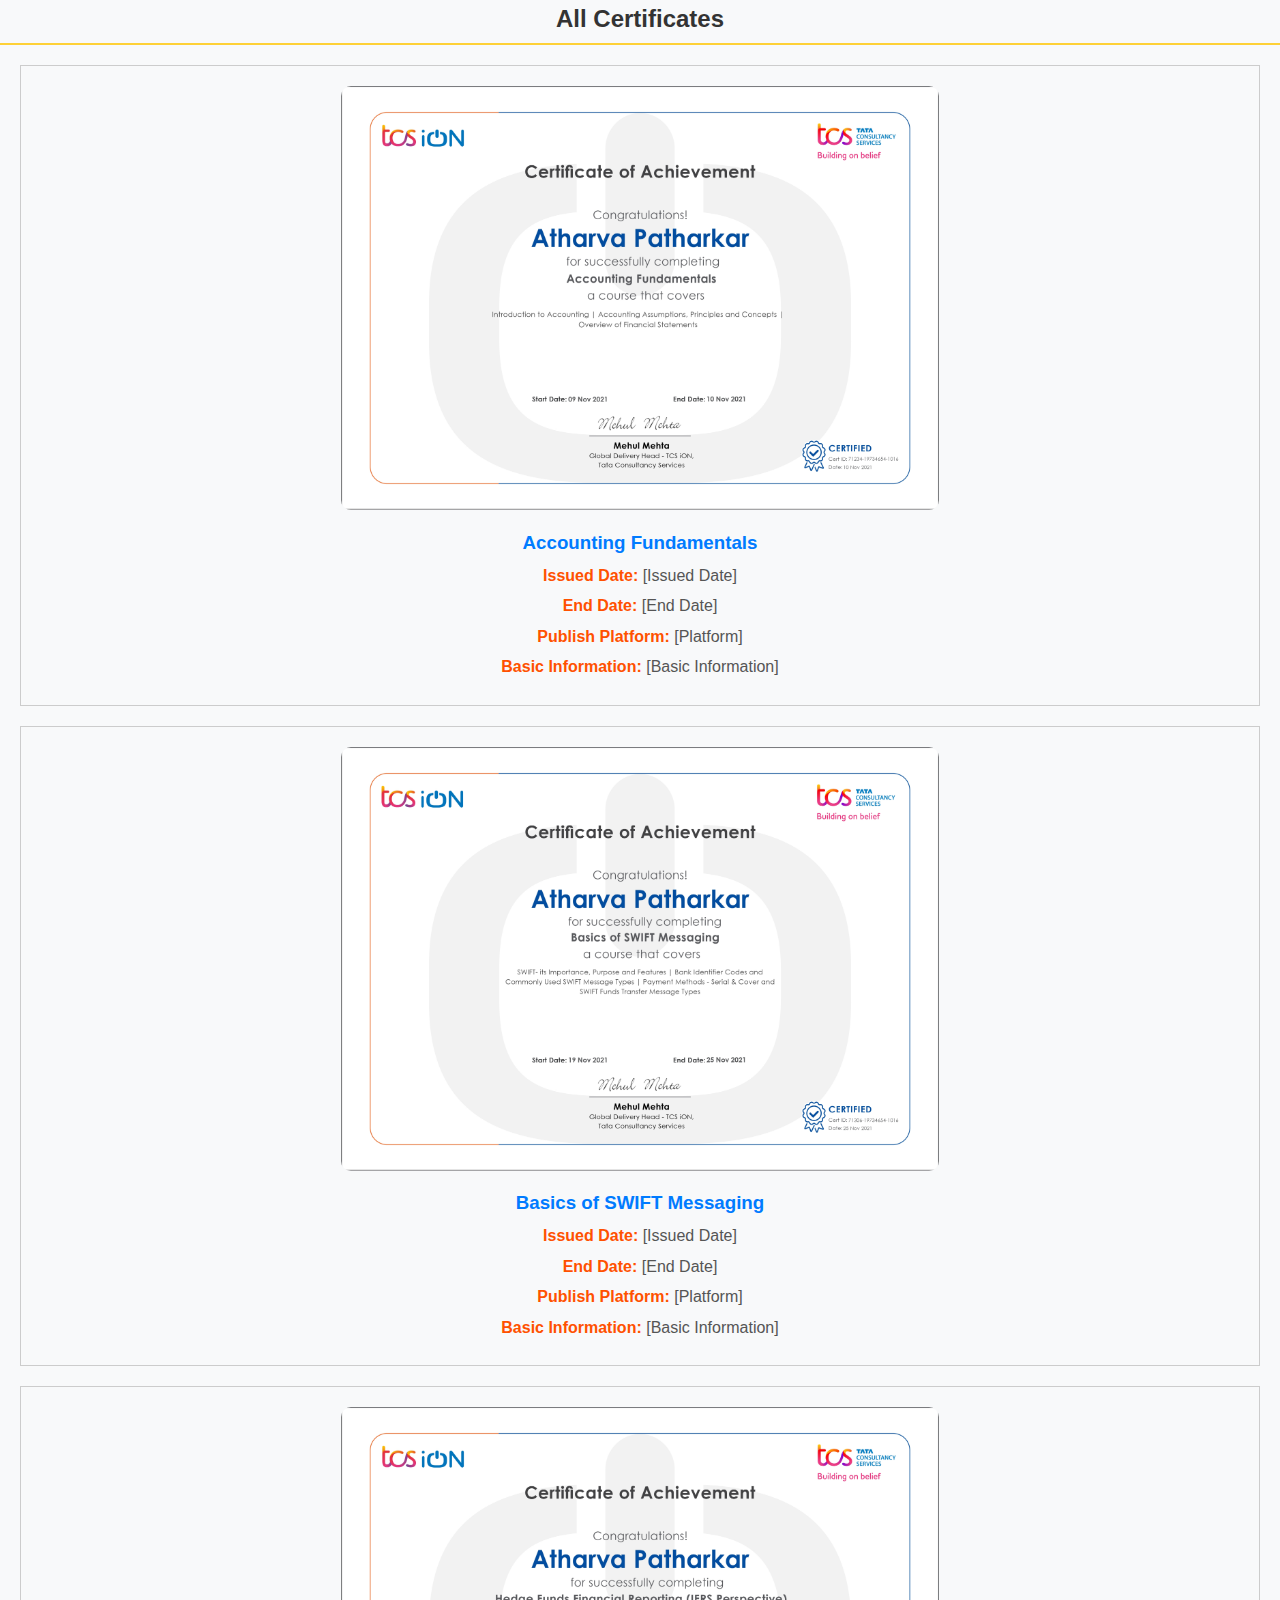
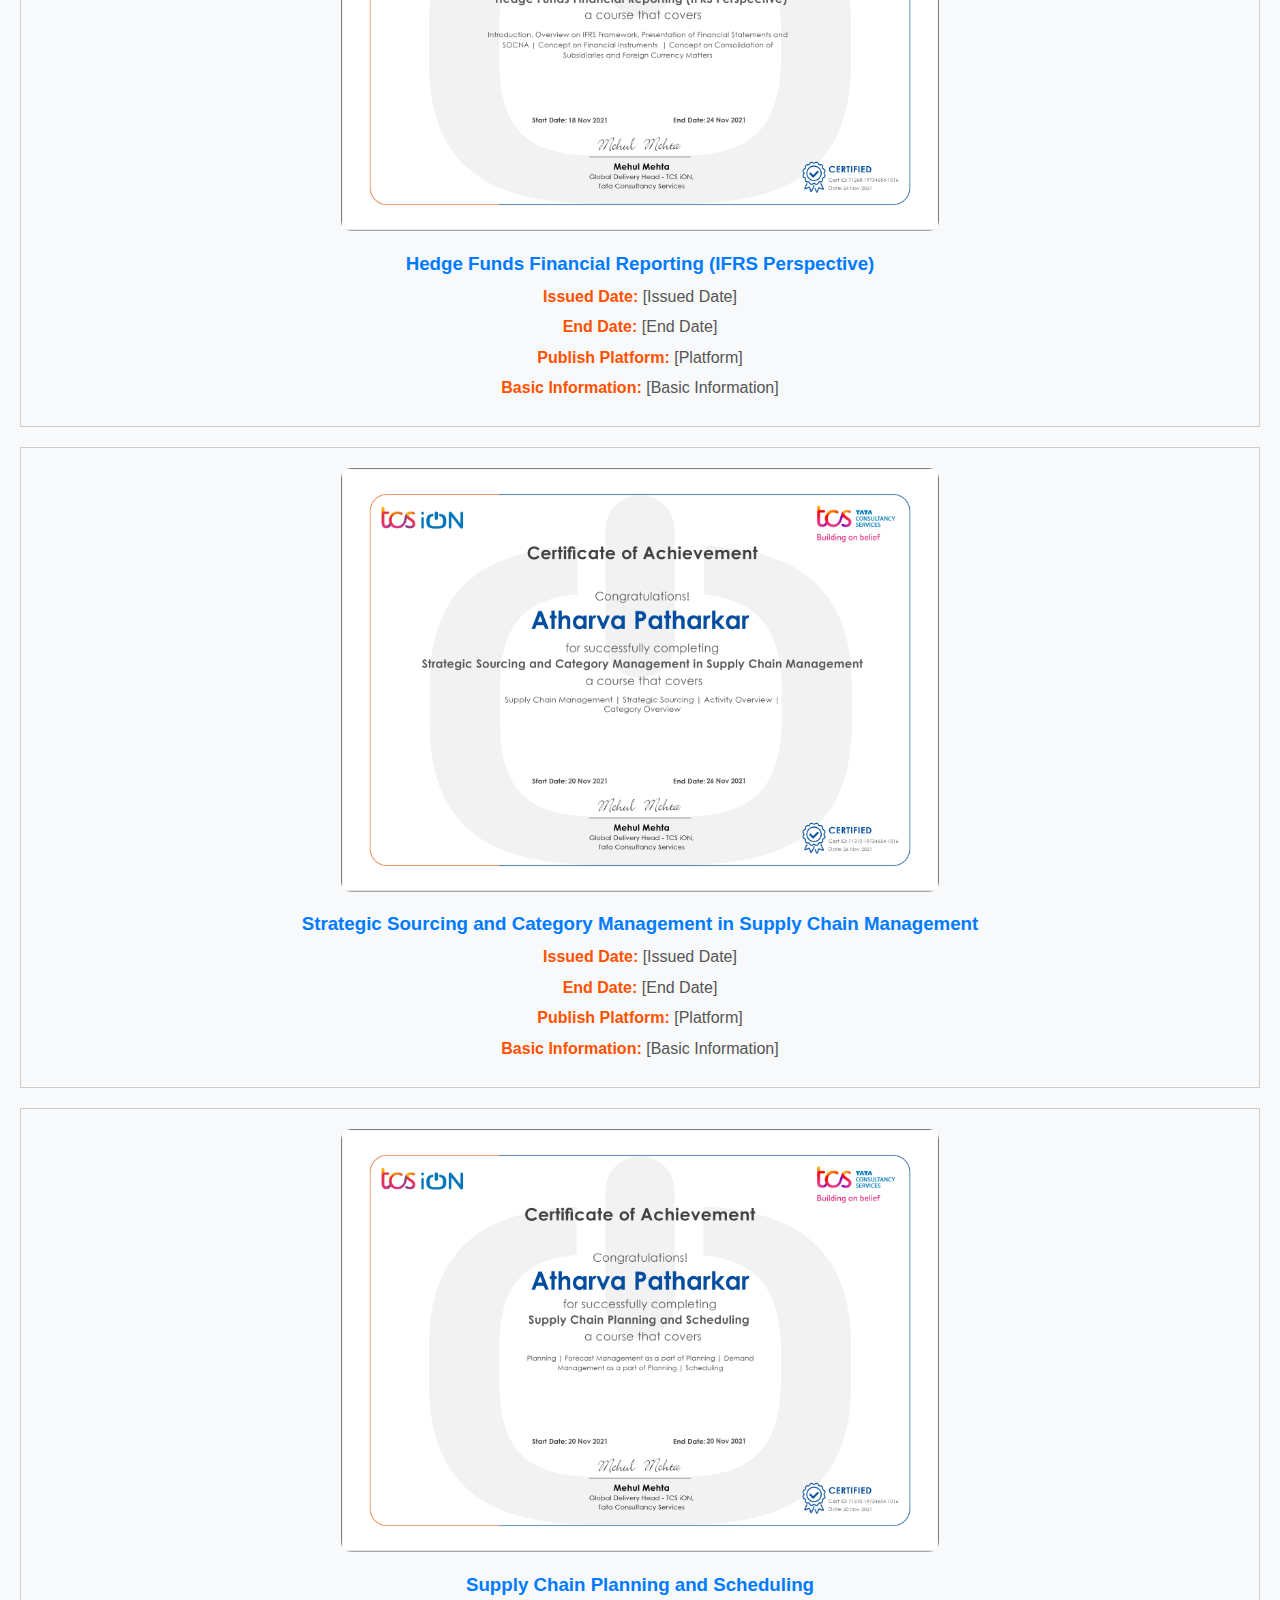
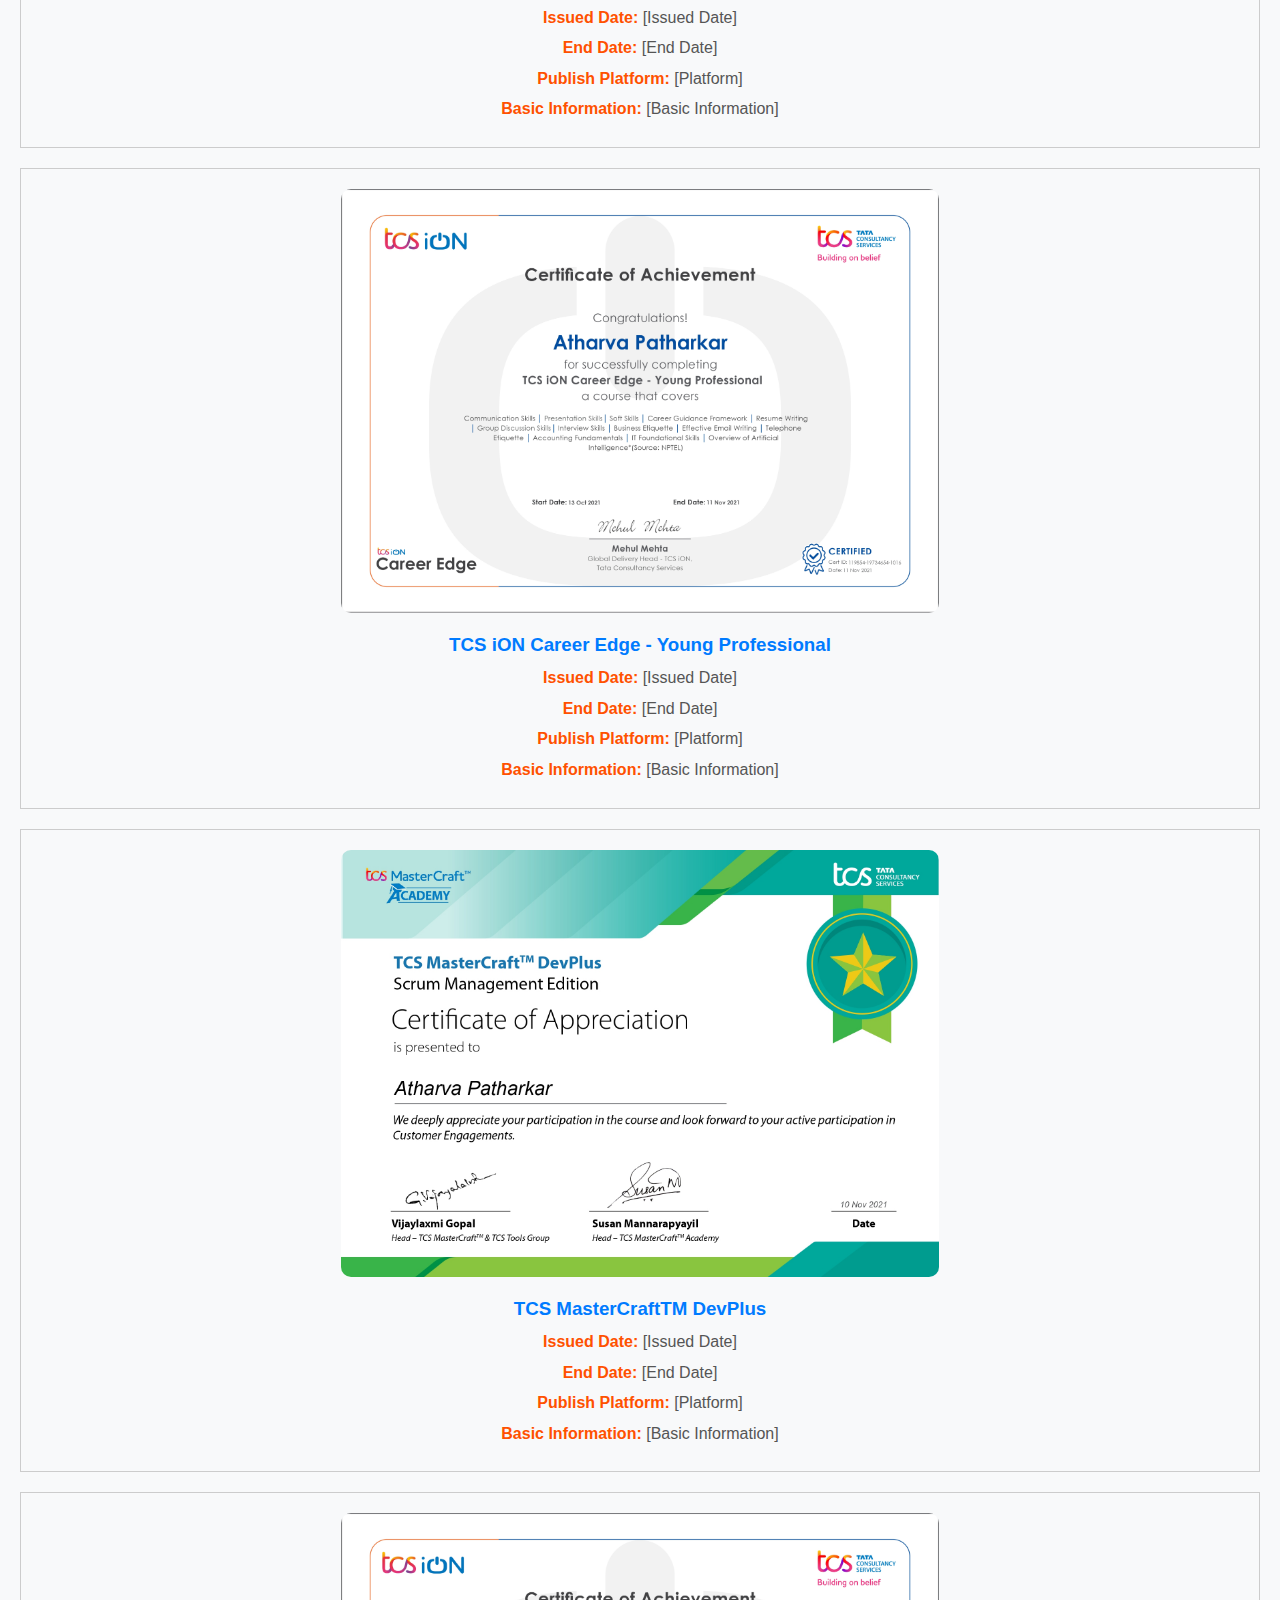
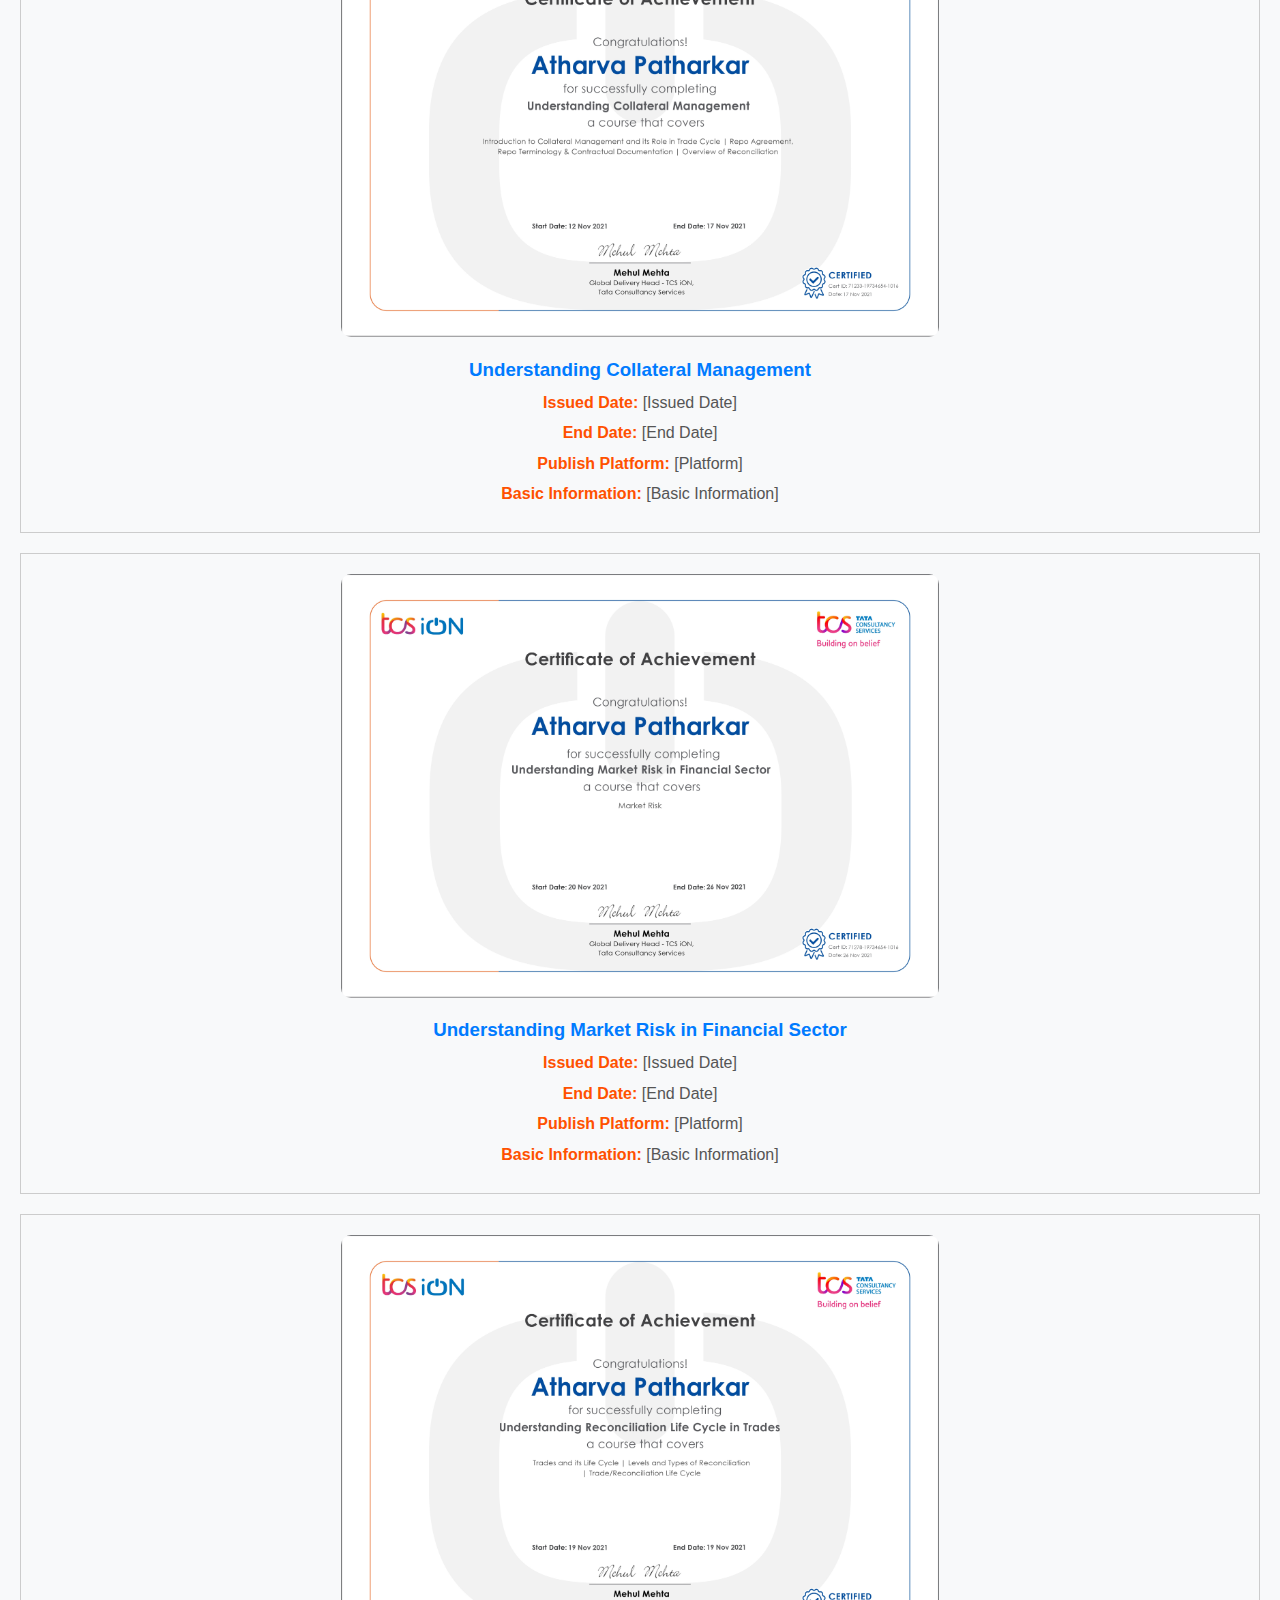
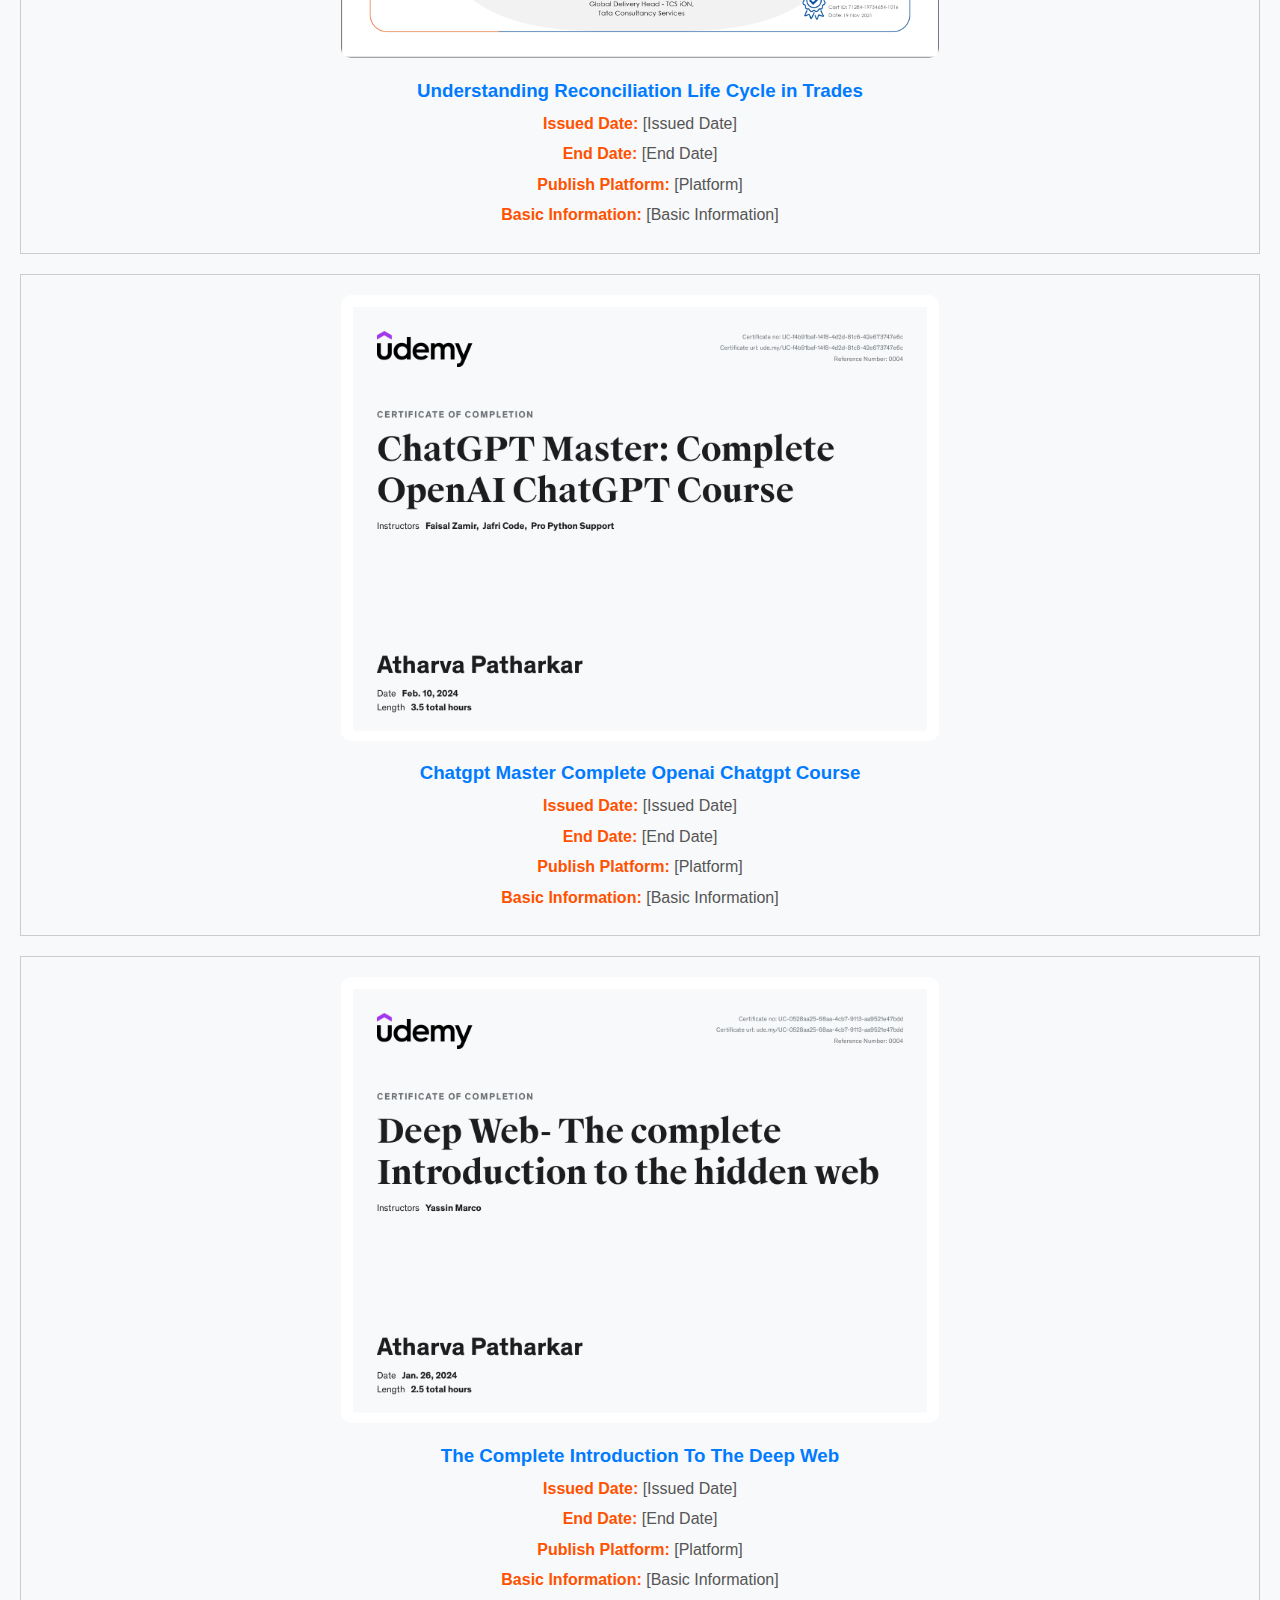
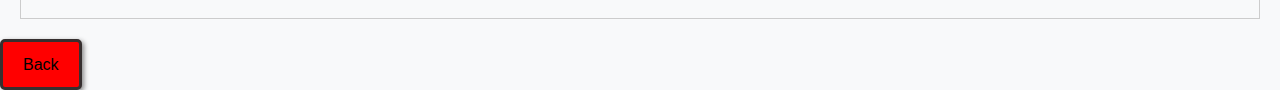
==== certificate.html @ 4950bb78 "Add files via upload" ====
<!-- certificate.html -->
<!DOCTYPE html>
<html lang="en">

<head>
    <meta charset="UTF-8">
    <meta name="viewport" content="width=device-width, initial-scale=1.0">
    <link rel="stylesheet" href="style.css">
    <title>All Certificates</title>

    <style>
        /* style.css */
        body {
            font-family: 'Arial', sans-serif;
            margin: 0;
            padding: 0;
        }

        h2 {
            text-align: center;
            color: #333;
        }

        /* Certificate Styles */
        .certificate {
            border: 1px solid #ccc;
            padding: 20px;
            margin: 20px;
            text-align: center;
            transition: transform 0.3s ease-in-out;
        }

        .certificate img {
            max-width: 50%;
            border-radius: 10px;
        }

        .certificate h3 {
            color: #007BFF;
            margin-top: 10px;
        }

        .certificate p {
            margin: 5px 0;
            color: #555;
        }

        /* Back Button Style */
        .back-button {
            background-color: red;
            color: rgb(0, 0, 0);
            border: 3px solid #362f2f;
            padding: 10px 20px;
            border-radius: 5px;
            text-decoration: none;
            display: inline-block;
            font-size: 16px;
            cursor: pointer;
            transition: background-color 0.3s ease-in-out;
            box-shadow: 2px 2px 5px #888888;
            align-items: center;
        }

        .back-button:hover {
            background-color: #900;
        }

        /* Additional Styles */
        hr {
            border: 1px solid #ccc;
            margin: 20px;
        }

        /* Responsive Styles */
        @media only screen and (max-width: 600px) {
            .certificate {
                width: 80%;
                margin: 20px auto;
            }
        }
    </style>
</head>

<body>
    <h2>All Certificates</h2>

    <!-- Certificate 1: Accounting Fundamentals -->
    <div class="certificate">
        <img src="certificates/Accounting_Fundamentals.jpg" alt="Accounting Fundamentals Certificate Image">
        <h3>Accounting Fundamentals</h3>
        <p><strong>Issued Date:</strong> [Issued Date]</p>
        <p><strong>End Date:</strong> [End Date]</p>
        <p><strong>Publish Platform:</strong> [Platform]</p>
        <p><strong>Basic Information:</strong> [Basic Information]</p>
    </div>

    <!-- Certificate 2: Basics of SWIFT Messaging -->
    <div class="certificate">
        <img src="certificates/Basics_of_SWIFT_Messaging.jpg" alt="Basics of SWIFT Messaging Certificate Image">
        <h3>Basics of SWIFT Messaging</h3>
        <p><strong>Issued Date:</strong> [Issued Date]</p>
        <p><strong>End Date:</strong> [End Date]</p>
        <p><strong>Publish Platform:</strong> [Platform]</p>
        <p><strong>Basic Information:</strong> [Basic Information]</p>
    </div>

    <!-- Certificate 3: Hedge Funds Financial Reporting (IFRS Perspective) -->
    <div class="certificate">
        <img src="certificates/Hedge_Funds_Financial_Reporting_IFRS_Perspective.jpg"
            alt="Hedge Funds Financial Reporting Certificate Image">
        <h3>Hedge Funds Financial Reporting (IFRS Perspective)</h3>
        <p><strong>Issued Date:</strong> [Issued Date]</p>
        <p><strong>End Date:</strong> [End Date]</p>
        <p><strong>Publish Platform:</strong> [Platform]</p>
        <p><strong>Basic Information:</strong> [Basic Information]</p>
    </div>

    <!-- Certificate 4: Strategic Sourcing and Category Management in Supply Chain Management -->
    <div class="certificate">
        <img src="certificates/Strategic_Sourcing_and_Category_Management_in_Supply_Chain_Management.jpg"
            alt="Strategic Sourcing Certificate Image">
        <h3>Strategic Sourcing and Category Management in Supply Chain Management</h3>
        <p><strong>Issued Date:</strong> [Issued Date]</p>
        <p><strong>End Date:</strong> [End Date]</p>
        <p><strong>Publish Platform:</strong> [Platform]</p>
        <p><strong>Basic Information:</strong> [Basic Information]</p>
    </div>

    <!-- Certificate 5: Supply Chain Planning and Scheduling -->
    <div class="certificate">
        <img src="certificates/Supply_Chain_Planning_and_Scheduling.jpg" alt="Supply Chain Planning Certificate Image">
        <h3>Supply Chain Planning and Scheduling</h3>
        <p><strong>Issued Date:</strong> [Issued Date]</p>
        <p><strong>End Date:</strong> [End Date]</p>
        <p><strong>Publish Platform:</strong> [Platform]</p>
        <p><strong>Basic Information:</strong> [Basic Information]</p>
    </div>

    <!-- Certificate 6: TCS iON Career Edge - Young Professional -->
    <div class="certificate">
        <img src="certificates/TCS_iON_Career_Edge_Young_Professional.jpg" alt="TCS iON Career Edge Certificate Image">
        <h3>TCS iON Career Edge - Young Professional</h3>
        <p><strong>Issued Date:</strong> [Issued Date]</p>
        <p><strong>End Date:</strong> [End Date]</p>
        <p><strong>Publish Platform:</strong> [Platform]</p>
        <p><strong>Basic Information:</strong> [Basic Information]</p>
    </div>

    <!-- Certificate 7: TCS MasterCraftTM DevPlus -->
    <div class="certificate">
        <img src="certificates/TCS_MasterCraft_DevPlus.jpg" alt="TCS MasterCraft Certificate Image">
        <h3>TCS MasterCraftTM DevPlus</h3>
        <p><strong>Issued Date:</strong> [Issued Date]</p>
        <p><strong>End Date:</strong> [End Date]</p>
        <p><strong>Publish Platform:</strong> [Platform]</p>
        <p><strong>Basic Information:</strong> [Basic Information]</p>
    </div>

    <!-- Certificate 8: Understanding Collateral Management -->
    <div class="certificate">
        <img src="certificates/Understanding_Collateral_Management.jpg"
            alt="Understanding Collateral Management Certificate Image">
        <h3>Understanding Collateral Management</h3>
        <p><strong>Issued Date:</strong> [Issued Date]</p>
        <p><strong>End Date:</strong> [End Date]</p>
        <p><strong>Publish Platform:</strong> [Platform]</p>
        <p><strong>Basic Information:</strong> [Basic Information]</p>
    </div>

    <!-- Certificate 9: Understanding Market Risk in Financial Sector -->
    <div class="certificate">
        <img src="certificates/Understanding_Market_Risk_in_Financial_Sector.jpg"
            alt="Understanding Market Risk Certificate Image">
        <h3>Understanding Market Risk in Financial Sector</h3>
        <p><strong>Issued Date:</strong> [Issued Date]</p>
        <p><strong>End Date:</strong> [End Date]</p>
        <p><strong>Publish Platform:</strong> [Platform]</p>
        <p><strong>Basic Information:</strong> [Basic Information]</p>
    </div>

    <!-- Certificate 10: Understanding Reconciliation Life Cycle in Trades -->
    <div class="certificate">
        <img src="certificates/Understanding_Reconciliation_Life_Cycle_in_Trades.jpg"
            alt="Understanding Reconciliation Life Cycle Certificate Image">
        <h3>Understanding Reconciliation Life Cycle in Trades</h3>
        <p><strong>Issued Date:</strong> [Issued Date]</p>
        <p><strong>End Date:</strong> [End Date]</p>
        <p><strong>Publish Platform:</strong> [Platform]</p>
        <p><strong>Basic Information:</strong> [Basic Information]</p>
    </div>

        <!-- Certificate 11: chatgpt-master-complete-openai-chatgpt-course -->
        <div class="certificate">
            <img src="certificates/chatgpt-master-complete-openai-chatgpt-course.jpg"
                alt="chatgpt master complete openai chatgpt course Certificate Image">
            <h3>Chatgpt Master Complete Openai Chatgpt Course</h3>
            <p><strong>Issued Date:</strong> [Issued Date]</p>
            <p><strong>End Date:</strong> [End Date]</p>
            <p><strong>Publish Platform:</strong> [Platform]</p>
            <p><strong>Basic Information:</strong> [Basic Information]</p>
        </div>

            <!-- Certificate 12: the-complete-introduction-to-the-deep-web -->
    <div class="certificate">
        <img src="certificates/the-complete-introduction-to-the-deep-web.jpg"
            alt="the complete introduction to the deep web Certificate Image">
        <h3>The Complete Introduction To The Deep Web</h3>
        <p><strong>Issued Date:</strong> [Issued Date]</p>
        <p><strong>End Date:</strong> [End Date]</p>
        <p><strong>Publish Platform:</strong> [Platform]</p>
        <p><strong>Basic Information:</strong> [Basic Information]</p>
    </div>

    <a href="index.html" class="back-button">Back</a>

</body>

</html>
---- style.css ----
/* style.css */

body, h1, h2, h3, p, ul, li {
    margin: 0;
    padding: 0;
} 

body {
    font-family: 'Arial', sans-serif;
    background-color: #f8f9fa;
    font-family: 'Arial', sans-serif;
    line-height: 1.6;
    color: #333;

}

header {
    background: linear-gradient(to right, #ce1a1a, #15021a);
    color: #b3c8b0;
    text-align: center;
    position: fixed;
    width: 100%;
    top: 0;
    z-index: 800;
    box-shadow: 0px 4px 10px rgba(0, 0, 0, 0.1);
}

nav {
    margin-top: 15px;
}

nav a {
    text-decoration: none;
    color: #defb05;
    margin: 0 15px;
    font-size: 16px;
    font-weight: bold;
    transition: color 0.3s ease;
}

nav a:hover {
    color: #f5c000; /* Yellow color on hover */
}


section {
    margin: 30px 0;
    padding: 20px;
    background-color: #fff;
    border: 1px solid #ddd;
    border-radius: 5px;
}

h2 {
    color: #2a5298;
    border-bottom: 2px solid #fed136;
    padding-bottom: 5px;
}

ul {
    list-style: none;
}

ul li {
    margin-bottom: 10px;
}

strong {
    color: #ff5100;
}


a {
    color: #007BFF;
    text-decoration: none;
    transition: color 0.3s ease;
}

a:hover {
    color: #fed136; /* Yellow color on hover */
}

footer {
    background: linear-gradient(to right, #1e3c72, #2a5298);
    color: #fff;
    text-align: center;
    padding: 1em 0;
    position: fixed;
    width: 100%;
    bottom: 0;
    box-shadow: 0px -4px 10px rgba(0, 0, 0, 0.1);


}

#about p {
    font-size: 18px;
    line-height: 1.6;
}

#projects div {
    background-color: #fff;
    border-radius: 8px;
    box-shadow: 0 4px 10px rgba(0, 0, 0, 0.1);
    padding: 20px;
    margin-bottom: 20px;
    transition: box-shadow 0.3s ease;
}

#projects div:hover {
    box-shadow: 0 8px 20px rgba(0, 0, 0, 0.2);
}

#contact ul {
    display: flex;
    flex-wrap: wrap;
}

#contact li {
    flex: 0 0 48%;
    margin-right: 2%;
}

/* Add your custom styles here */
#skills {
    margin-top: 20px;
}

.skills-list {
    list-style: none;
    padding-left: 20px;
    
}

.skill-line {
    margin-bottom: 10px;
    display: flex;
    align-items: center;
}

.skill-line img {
    margin-right: 5px;
    max-height: 20px; /* Set a suitable height for your logos */
}

#certificates img {
    max-width: 25%;
    border-radius: 10px;
}


.skill-line img {
    margin-right: 5px;
}

.certificates img {
    max-width: 100%;
    margin-bottom: 10px;
}

.project-link {
    color: #1e90ff;
    text-decoration: none;
    font-weight: bold;
}

.project-link:hover {
    text-decoration: underline;
}
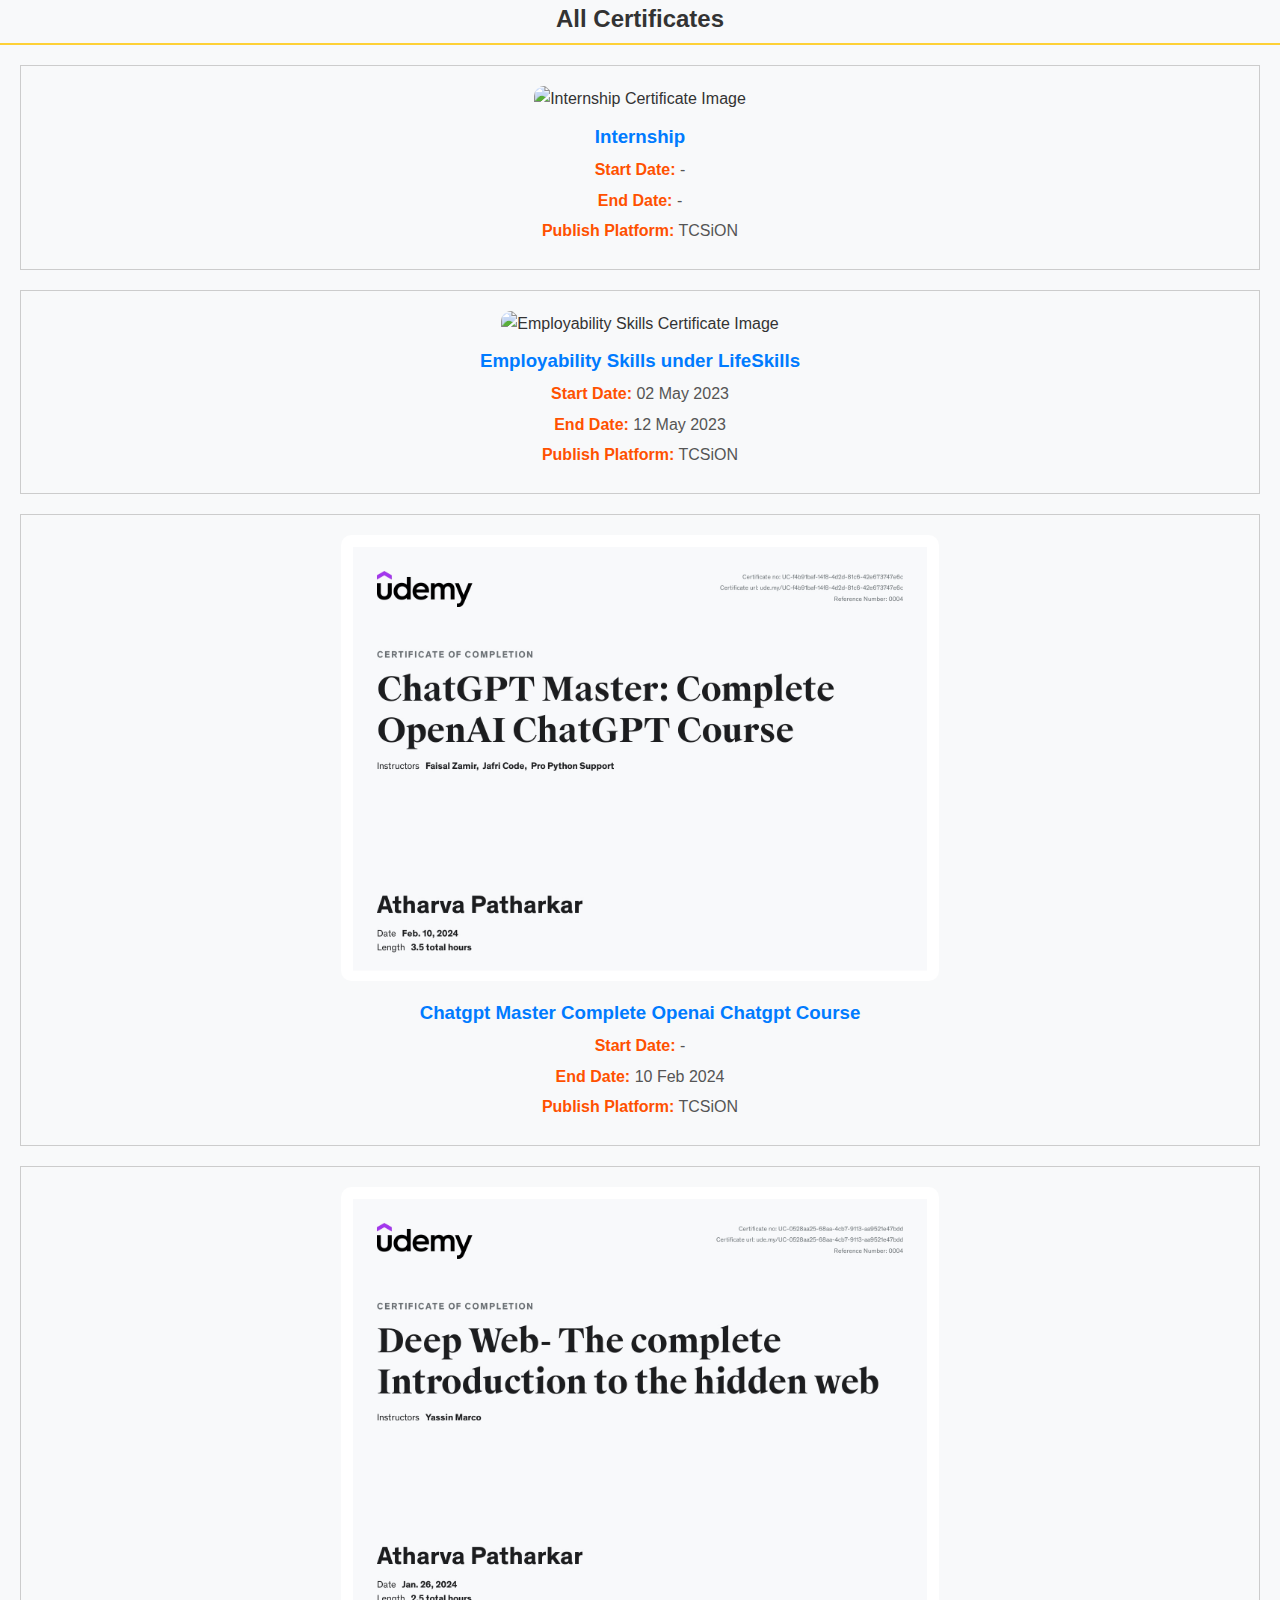
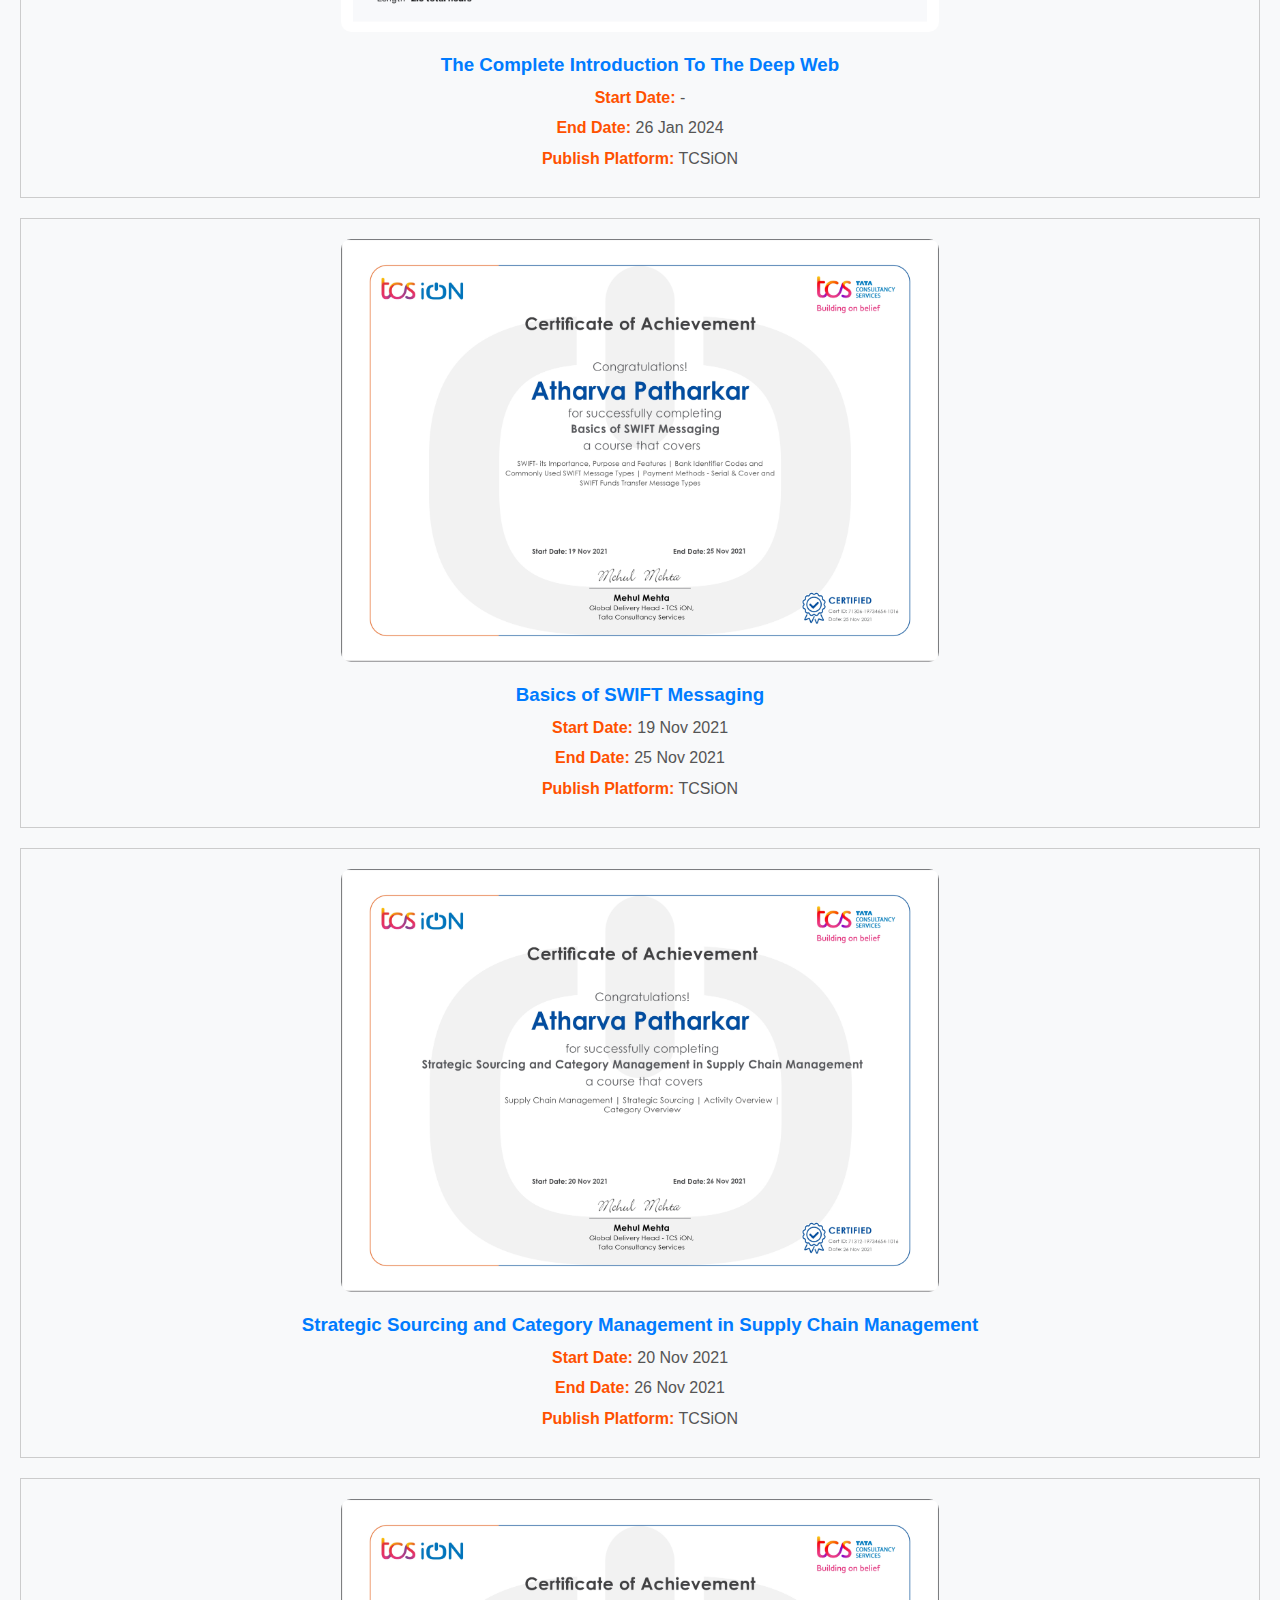
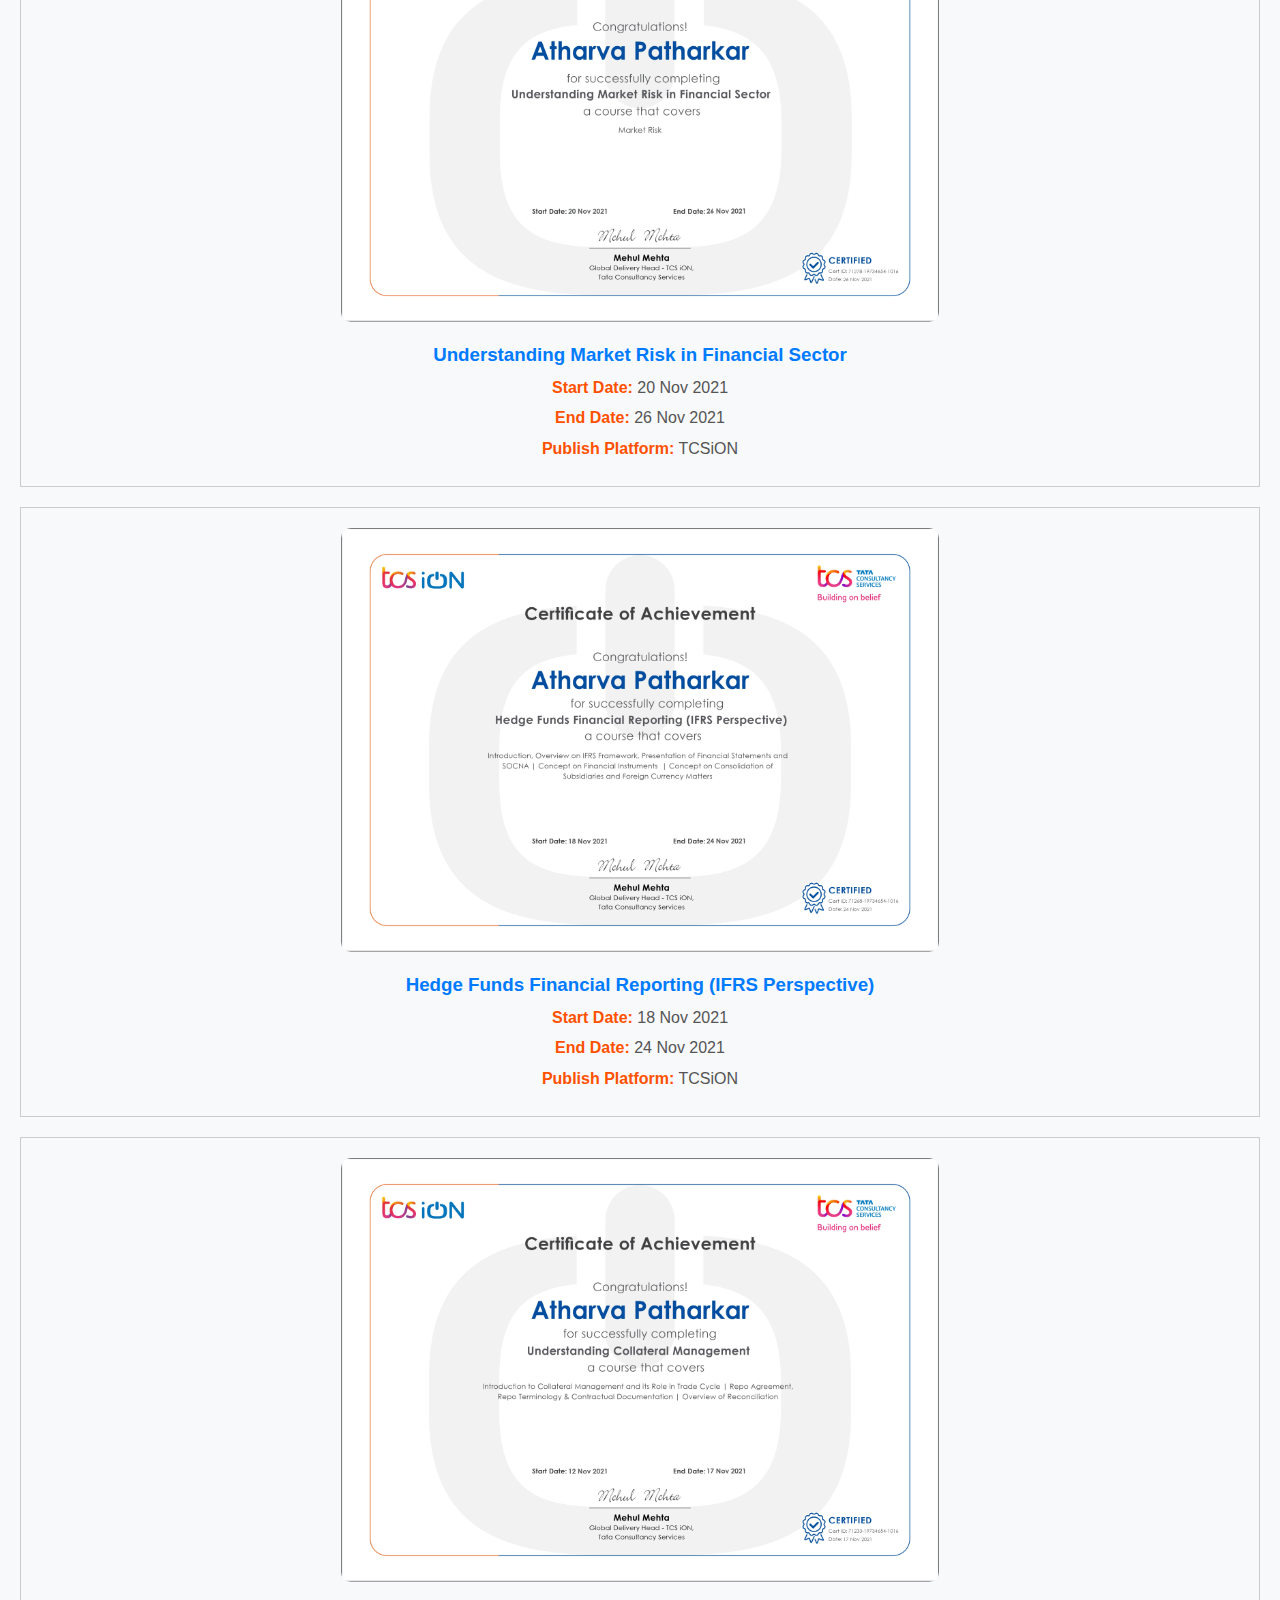
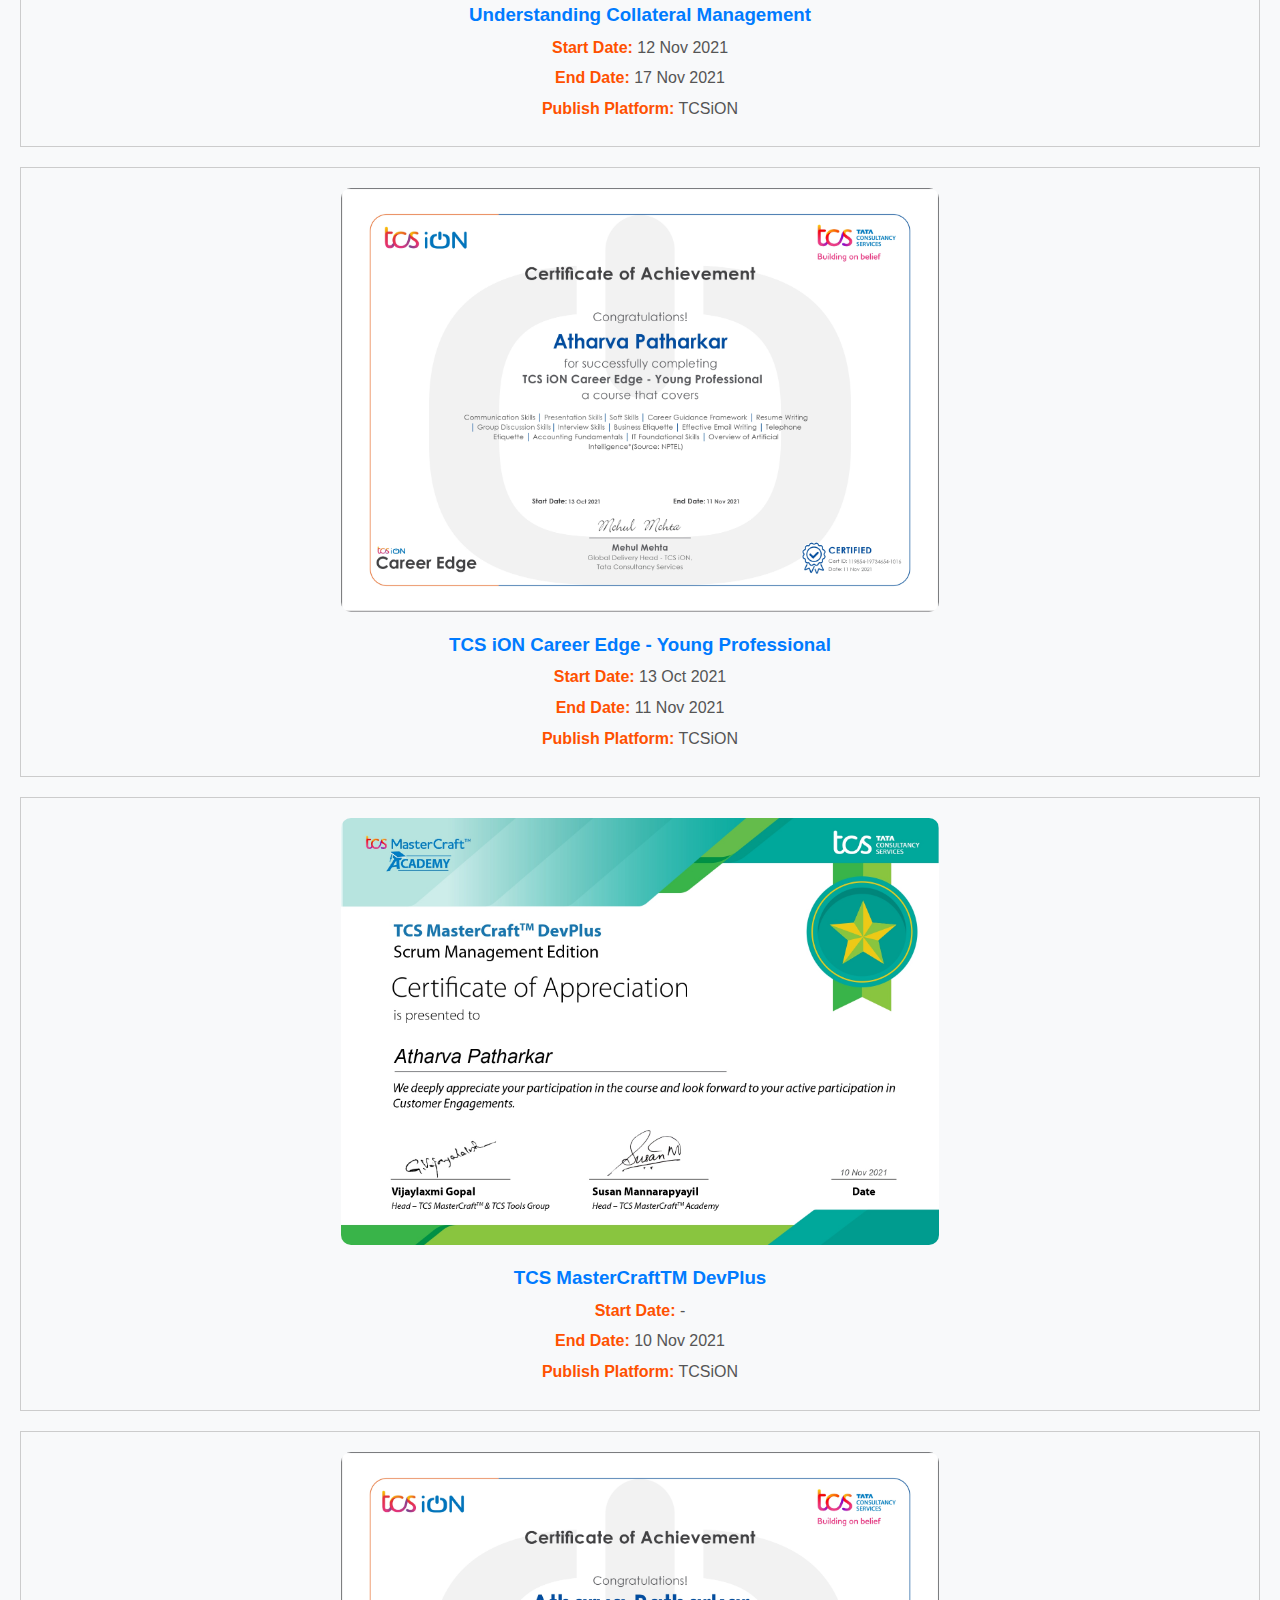
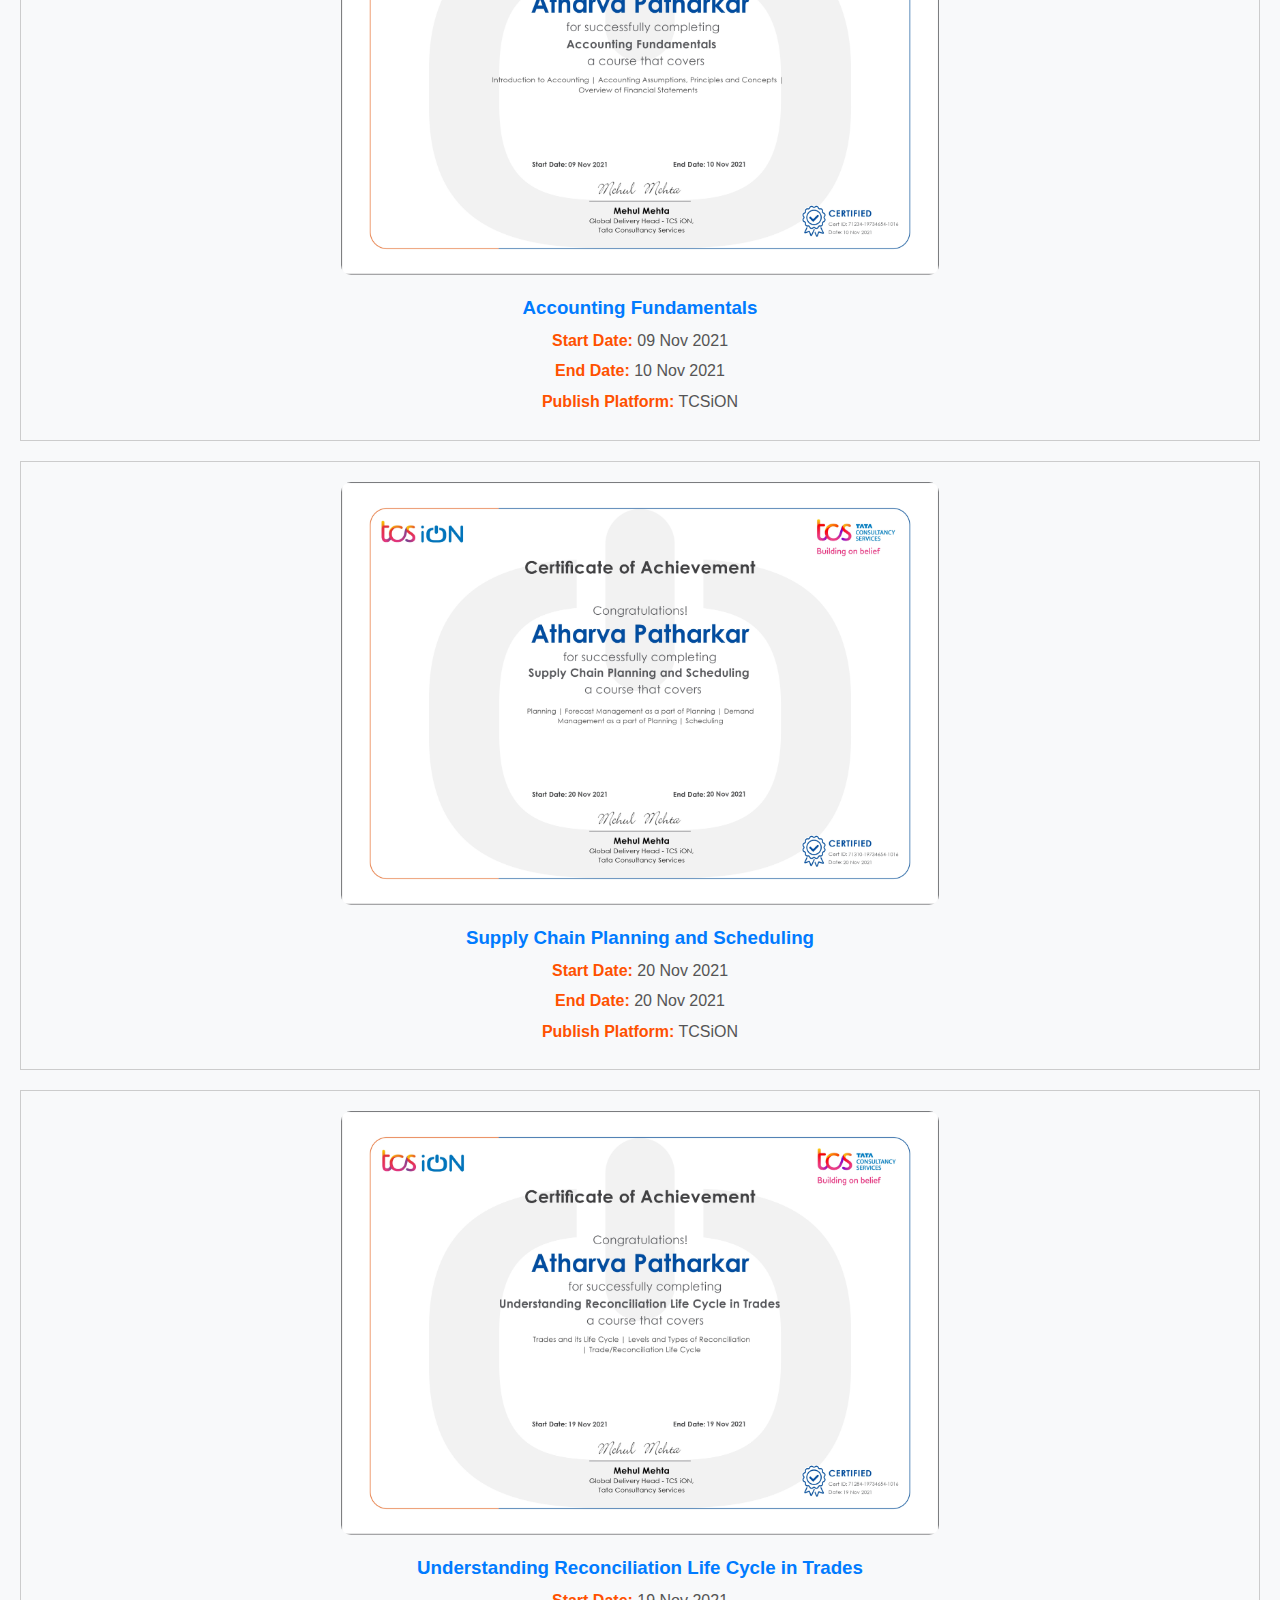
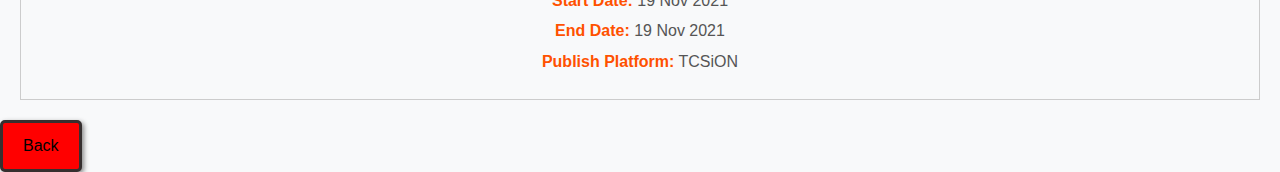
==== commit 8a39732a: "Update certificate.html" ====
--- a/certificate.html
+++ b/certificate.html
@@ -84,135 +84,137 @@
 <body>
     <h2>All Certificates</h2>
 
-    <!-- Certificate 1: Accounting Fundamentals -->
+       <!-- Certificate 1: Internship -->
+    <div class="certificate">
+        <img src="certificates/Internship_Certificate.jpg" alt="Internship Certificate Image">
+        <h3>Internship</h3>
+        <p><strong>Start Date:</strong> - </p>
+        <p><strong>End Date:</strong> - </p>
+        <p><strong>Publish Platform:</strong> TCSiON</p>
+    </div>
+
+    <!-- Certificate 2: Employability Skills under LifeSkills -->
+    <div class="certificate">
+        <img src="certificates/Rubicon.jpg" alt="Employability Skills Certificate Image">
+        <h3>Employability Skills under LifeSkills</h3>
+        <p><strong>Start Date:</strong> 02 May 2023</p>
+        <p><strong>End Date:</strong> 12 May 2023</p>
+        <p><strong>Publish Platform:</strong> TCSiON</p>
+    </div>
+
+    <!-- Certificate 3: Chatgpt Master Complete Openai Chatgpt Course -->
+    <div class="certificate">
+        <img src="certificates/chatgpt-master-complete-openai-chatgpt-course.jpg" alt="Chatgpt Master Complete Openai Chatgpt Course Certificate Image">
+        <h3>Chatgpt Master Complete Openai Chatgpt Course</h3>
+        <p><strong>Start Date:</strong> - </p>
+        <p><strong>End Date:</strong> 10 Feb 2024</p>
+        <p><strong>Publish Platform:</strong> TCSiON</p>
+    </div>
+
+    <!-- Certificate 4: The Complete Introduction To The Deep Web -->
+    <div class="certificate">
+        <img src="certificates/the-complete-introduction-to-the-deep-web.jpg" alt="The Complete Introduction To The Deep Web Certificate Image">
+        <h3>The Complete Introduction To The Deep Web</h3>
+        <p><strong>Start Date:</strong> - </p>
+        <p><strong>End Date:</strong> 26 Jan 2024</p>
+        <p><strong>Publish Platform:</strong> TCSiON</p>
+    </div>
+
+    <!-- Certificate 5: Basics of SWIFT Messaging -->
+    <div class="certificate">
+        <img src="certificates/Basics_of_SWIFT_Messaging.jpg" alt="Basics of SWIFT Messaging Certificate Image">
+        <h3>Basics of SWIFT Messaging</h3>
+        <p><strong>Start Date:</strong> 19 Nov 2021</p>
+        <p><strong>End Date:</strong> 25 Nov 2021</p>
+        <p><strong>Publish Platform:</strong> TCSiON</p>
+    </div>
+
+    <!-- Certificate 6: Strategic Sourcing and Category Management in Supply Chain Management -->
+    <div class="certificate">
+        <img src="certificates/Strategic_Sourcing_and_Category_Management_in_Supply_Chain_Management.jpg" alt="Strategic Sourcing Certificate Image">
+        <h3>Strategic Sourcing and Category Management in Supply Chain Management</h3>
+        <p><strong>Start Date:</strong> 20 Nov 2021</p>
+        <p><strong>End Date:</strong> 26 Nov 2021</p>
+        <p><strong>Publish Platform:</strong> TCSiON</p>
+    </div>
+
+    <!-- Certificate 7: Understanding Market Risk in Financial Sector -->
+    <div class="certificate">
+        <img src="certificates/Understanding_Market_Risk_in_Financial_Sector.jpg" alt="Understanding Market Risk Certificate Image">
+        <h3>Understanding Market Risk in Financial Sector</h3>
+        <p><strong>Start Date:</strong> 20 Nov 2021</p>
+        <p><strong>End Date:</strong> 26 Nov 2021</p>
+        <p><strong>Publish Platform:</strong> TCSiON</p>
+    </div>
+
+    <!-- Certificate 8: Hedge Funds Financial Reporting (IFRS Perspective) -->
+    <div class="certificate">
+        <img src="certificates/Hedge_Funds_Financial_Reporting_IFRS_Perspective.jpg" alt="Hedge Funds Financial Reporting Certificate Image">
+        <h3>Hedge Funds Financial Reporting (IFRS Perspective)</h3>
+        <p><strong>Start Date:</strong> 18 Nov 2021</p>
+        <p><strong>End Date:</strong> 24 Nov 2021</p>
+        <p><strong>Publish Platform:</strong> TCSiON</p>
+    </div>
+
+    <!-- Certificate 9: Understanding Collateral Management -->
+    <div class="certificate">
+        <img src="certificates/Understanding_Collateral_Management.jpg" alt="Understanding Collateral Management Certificate Image">
+        <h3>Understanding Collateral Management</h3>
+        <p><strong>Start Date:</strong> 12 Nov 2021</p>
+        <p><strong>End Date:</strong> 17 Nov 2021</p>
+        <p><strong>Publish Platform:</strong> TCSiON</p>
+    </div>
+
+    <!-- Certificate 10: TCS iON Career Edge - Young Professional -->
+    <div class="certificate">
+        <img src="certificates/TCS_iON_Career_Edge_Young_Professional.jpg" alt="TCS iON Career Edge Certificate Image">
+        <h3>TCS iON Career Edge - Young Professional</h3>
+        <p><strong>Start Date:</strong> 13 Oct 2021</p>
+        <p><strong>End Date:</strong> 11 Nov 2021</p>
+        <p><strong>Publish Platform:</strong> TCSiON</p>
+    </div>
+
+    <!-- Certificate 11: TCS MasterCraftTM DevPlus -->
+    <div class="certificate">
+        <img src="certificates/TCS_MasterCraft_DevPlus.jpg" alt="TCS MasterCraft Certificate Image">
+        <h3>TCS MasterCraftTM DevPlus</h3>
+        <p><strong>Start Date:</strong> - </p>
+        <p><strong>End Date:</strong> 10 Nov 2021</p>
+        <p><strong>Publish Platform:</strong> TCSiON</p>
+    </div>
+
+    <!-- Certificate 12: Accounting Fundamentals -->
     <div class="certificate">
         <img src="certificates/Accounting_Fundamentals.jpg" alt="Accounting Fundamentals Certificate Image">
         <h3>Accounting Fundamentals</h3>
-        <p><strong>Issued Date:</strong> [Issued Date]</p>
-        <p><strong>End Date:</strong> [End Date]</p>
-        <p><strong>Publish Platform:</strong> [Platform]</p>
-        <p><strong>Basic Information:</strong> [Basic Information]</p>
-    </div>
-
-    <!-- Certificate 2: Basics of SWIFT Messaging -->
-    <div class="certificate">
-        <img src="certificates/Basics_of_SWIFT_Messaging.jpg" alt="Basics of SWIFT Messaging Certificate Image">
-        <h3>Basics of SWIFT Messaging</h3>
-        <p><strong>Issued Date:</strong> [Issued Date]</p>
-        <p><strong>End Date:</strong> [End Date]</p>
-        <p><strong>Publish Platform:</strong> [Platform]</p>
-        <p><strong>Basic Information:</strong> [Basic Information]</p>
-    </div>
-
-    <!-- Certificate 3: Hedge Funds Financial Reporting (IFRS Perspective) -->
-    <div class="certificate">
-        <img src="certificates/Hedge_Funds_Financial_Reporting_IFRS_Perspective.jpg"
-            alt="Hedge Funds Financial Reporting Certificate Image">
-        <h3>Hedge Funds Financial Reporting (IFRS Perspective)</h3>
-        <p><strong>Issued Date:</strong> [Issued Date]</p>
-        <p><strong>End Date:</strong> [End Date]</p>
-        <p><strong>Publish Platform:</strong> [Platform]</p>
-        <p><strong>Basic Information:</strong> [Basic Information]</p>
-    </div>
-
-    <!-- Certificate 4: Strategic Sourcing and Category Management in Supply Chain Management -->
-    <div class="certificate">
-        <img src="certificates/Strategic_Sourcing_and_Category_Management_in_Supply_Chain_Management.jpg"
-            alt="Strategic Sourcing Certificate Image">
-        <h3>Strategic Sourcing and Category Management in Supply Chain Management</h3>
-        <p><strong>Issued Date:</strong> [Issued Date]</p>
-        <p><strong>End Date:</strong> [End Date]</p>
-        <p><strong>Publish Platform:</strong> [Platform]</p>
-        <p><strong>Basic Information:</strong> [Basic Information]</p>
-    </div>
-
-    <!-- Certificate 5: Supply Chain Planning and Scheduling -->
+        <p><strong>Start Date:</strong> 09 Nov 2021</p>
+        <p><strong>End Date:</strong> 10 Nov 2021</p>
+        <p><strong>Publish Platform:</strong> TCSiON</p>
+    </div>
+
+    <!-- Certificate 13: Supply Chain Planning and Scheduling -->
     <div class="certificate">
         <img src="certificates/Supply_Chain_Planning_and_Scheduling.jpg" alt="Supply Chain Planning Certificate Image">
         <h3>Supply Chain Planning and Scheduling</h3>
-        <p><strong>Issued Date:</strong> [Issued Date]</p>
-        <p><strong>End Date:</strong> [End Date]</p>
-        <p><strong>Publish Platform:</strong> [Platform]</p>
-        <p><strong>Basic Information:</strong> [Basic Information]</p>
-    </div>
-
-    <!-- Certificate 6: TCS iON Career Edge - Young Professional -->
-    <div class="certificate">
-        <img src="certificates/TCS_iON_Career_Edge_Young_Professional.jpg" alt="TCS iON Career Edge Certificate Image">
-        <h3>TCS iON Career Edge - Young Professional</h3>
-        <p><strong>Issued Date:</strong> [Issued Date]</p>
-        <p><strong>End Date:</strong> [End Date]</p>
-        <p><strong>Publish Platform:</strong> [Platform]</p>
-        <p><strong>Basic Information:</strong> [Basic Information]</p>
-    </div>
-
-    <!-- Certificate 7: TCS MasterCraftTM DevPlus -->
-    <div class="certificate">
-        <img src="certificates/TCS_MasterCraft_DevPlus.jpg" alt="TCS MasterCraft Certificate Image">
-        <h3>TCS MasterCraftTM DevPlus</h3>
-        <p><strong>Issued Date:</strong> [Issued Date]</p>
-        <p><strong>End Date:</strong> [End Date]</p>
-        <p><strong>Publish Platform:</strong> [Platform]</p>
-        <p><strong>Basic Information:</strong> [Basic Information]</p>
-    </div>
-
-    <!-- Certificate 8: Understanding Collateral Management -->
-    <div class="certificate">
-        <img src="certificates/Understanding_Collateral_Management.jpg"
-            alt="Understanding Collateral Management Certificate Image">
-        <h3>Understanding Collateral Management</h3>
-        <p><strong>Issued Date:</strong> [Issued Date]</p>
-        <p><strong>End Date:</strong> [End Date]</p>
-        <p><strong>Publish Platform:</strong> [Platform]</p>
-        <p><strong>Basic Information:</strong> [Basic Information]</p>
-    </div>
-
-    <!-- Certificate 9: Understanding Market Risk in Financial Sector -->
-    <div class="certificate">
-        <img src="certificates/Understanding_Market_Risk_in_Financial_Sector.jpg"
-            alt="Understanding Market Risk Certificate Image">
-        <h3>Understanding Market Risk in Financial Sector</h3>
-        <p><strong>Issued Date:</strong> [Issued Date]</p>
-        <p><strong>End Date:</strong> [End Date]</p>
-        <p><strong>Publish Platform:</strong> [Platform]</p>
-        <p><strong>Basic Information:</strong> [Basic Information]</p>
-    </div>
-
-    <!-- Certificate 10: Understanding Reconciliation Life Cycle in Trades -->
-    <div class="certificate">
-        <img src="certificates/Understanding_Reconciliation_Life_Cycle_in_Trades.jpg"
-            alt="Understanding Reconciliation Life Cycle Certificate Image">
+        <p><strong>Start Date:</strong> 20 Nov 2021</p>
+        <p><strong>End Date:</strong> 20 Nov 2021</p>
+        <p><strong>Publish Platform:</strong> TCSiON</p>
+    </div>
+
+    <!-- Certificate 14: Understanding Reconciliation Life Cycle in Trades -->
+    <div class="certificate">
+        <img src="certificates/Understanding_Reconciliation_Life_Cycle_in_Trades.jpg" alt="Understanding Reconciliation Life Cycle Certificate Image">
         <h3>Understanding Reconciliation Life Cycle in Trades</h3>
-        <p><strong>Issued Date:</strong> [Issued Date]</p>
-        <p><strong>End Date:</strong> [End Date]</p>
-        <p><strong>Publish Platform:</strong> [Platform]</p>
-        <p><strong>Basic Information:</strong> [Basic Information]</p>
-    </div>
-
-        <!-- Certificate 11: chatgpt-master-complete-openai-chatgpt-course -->
-        <div class="certificate">
-            <img src="certificates/chatgpt-master-complete-openai-chatgpt-course.jpg"
-                alt="chatgpt master complete openai chatgpt course Certificate Image">
-            <h3>Chatgpt Master Complete Openai Chatgpt Course</h3>
-            <p><strong>Issued Date:</strong> [Issued Date]</p>
-            <p><strong>End Date:</strong> [End Date]</p>
-            <p><strong>Publish Platform:</strong> [Platform]</p>
-            <p><strong>Basic Information:</strong> [Basic Information]</p>
-        </div>
-
-            <!-- Certificate 12: the-complete-introduction-to-the-deep-web -->
-    <div class="certificate">
-        <img src="certificates/the-complete-introduction-to-the-deep-web.jpg"
-            alt="the complete introduction to the deep web Certificate Image">
-        <h3>The Complete Introduction To The Deep Web</h3>
-        <p><strong>Issued Date:</strong> [Issued Date]</p>
-        <p><strong>End Date:</strong> [End Date]</p>
-        <p><strong>Publish Platform:</strong> [Platform]</p>
-        <p><strong>Basic Information:</strong> [Basic Information]</p>
-    </div>
+        <p><strong>Start Date:</strong> 19 Nov 2021</p>
+        <p><strong>End Date:</strong> 19 Nov 2021</p>
+        <p><strong>Publish Platform:</strong> TCSiON</p>
+    </div>
+
+   
+       
 
     <a href="index.html" class="back-button">Back</a>
 
 </body>
 
-</html>+</html>
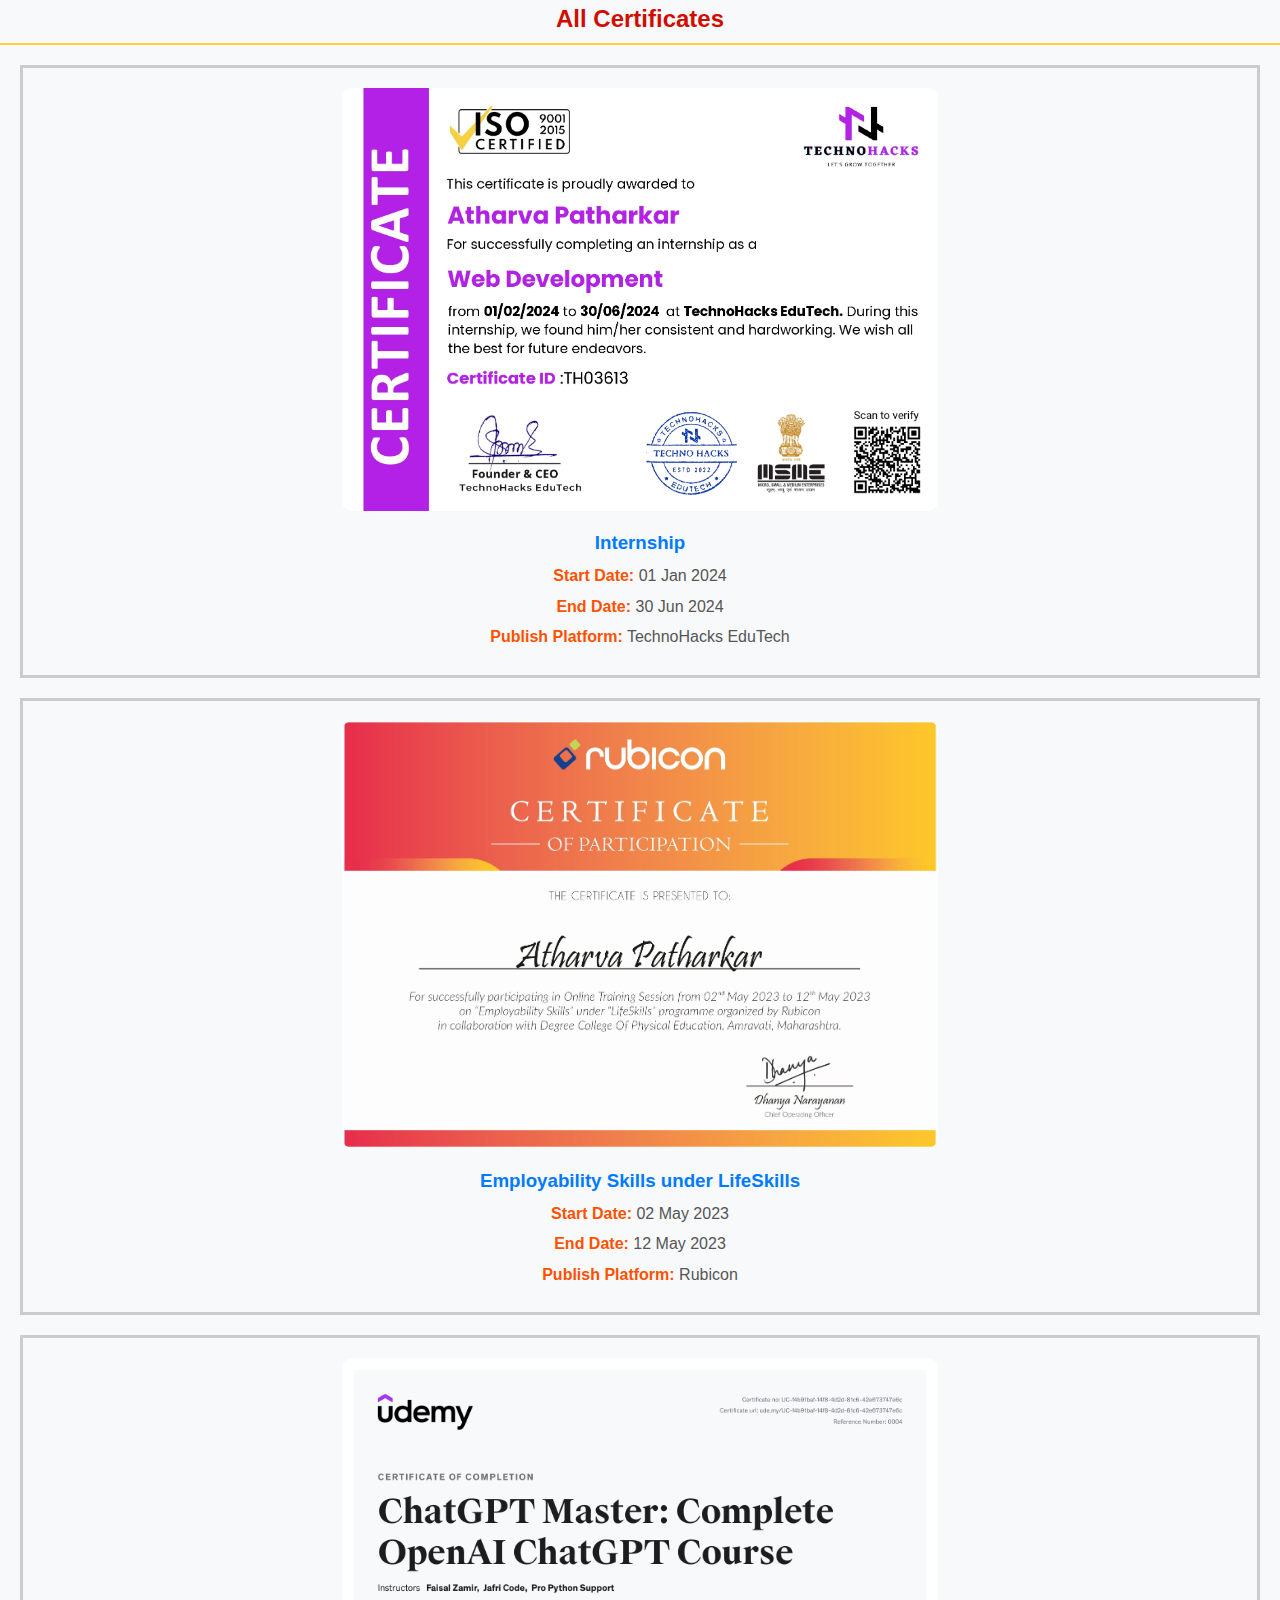
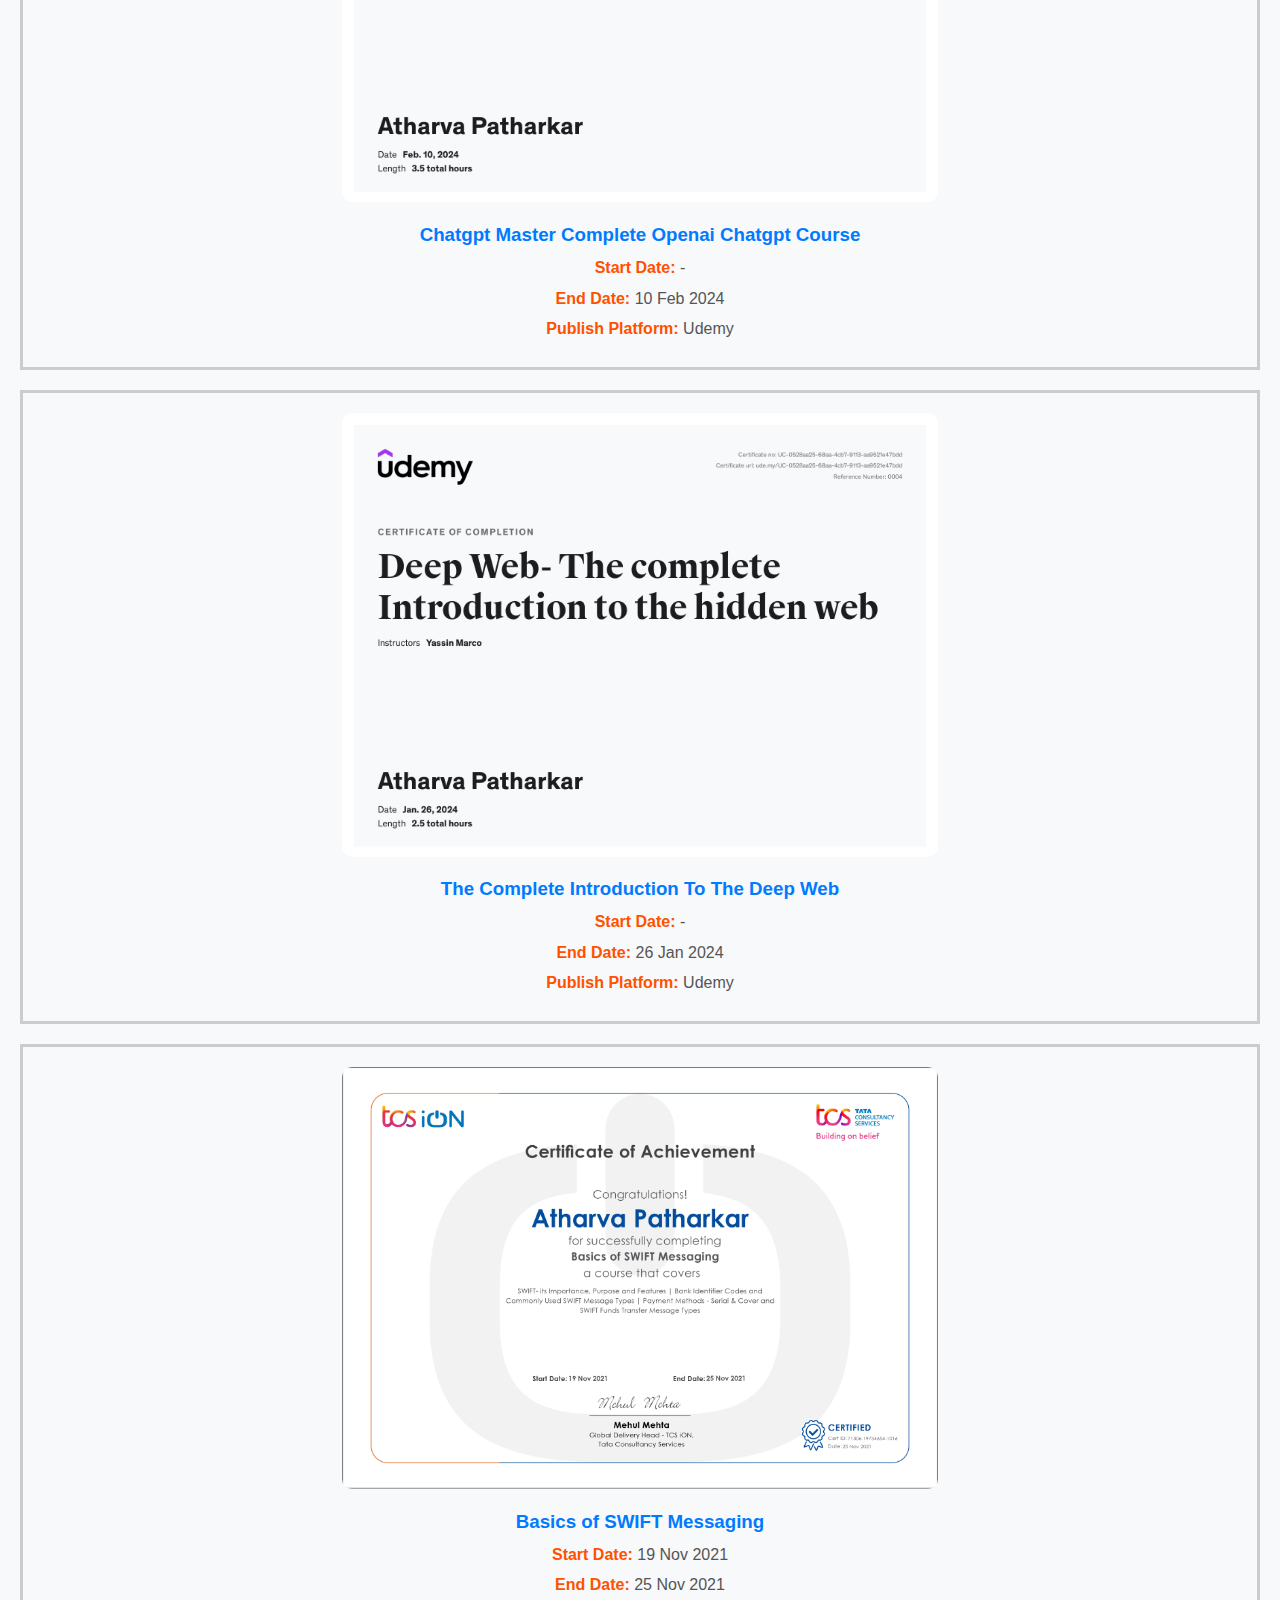
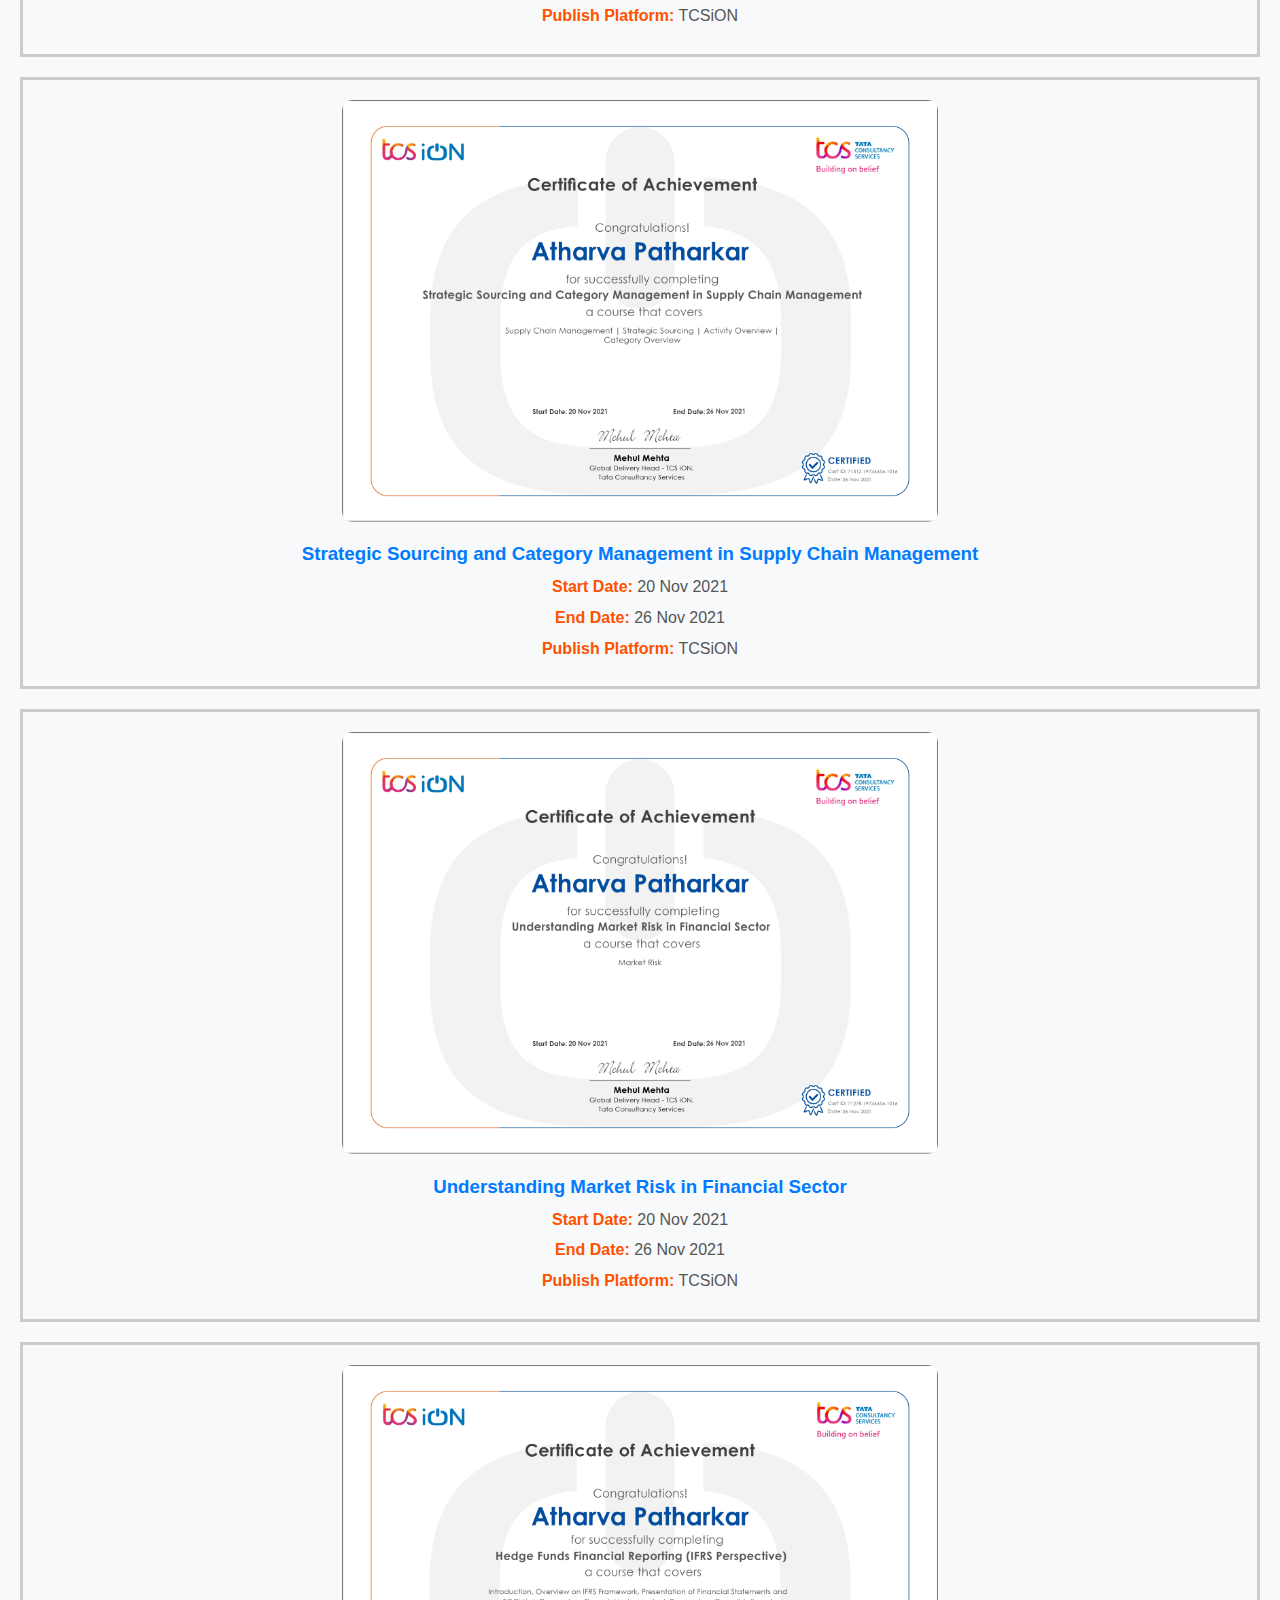
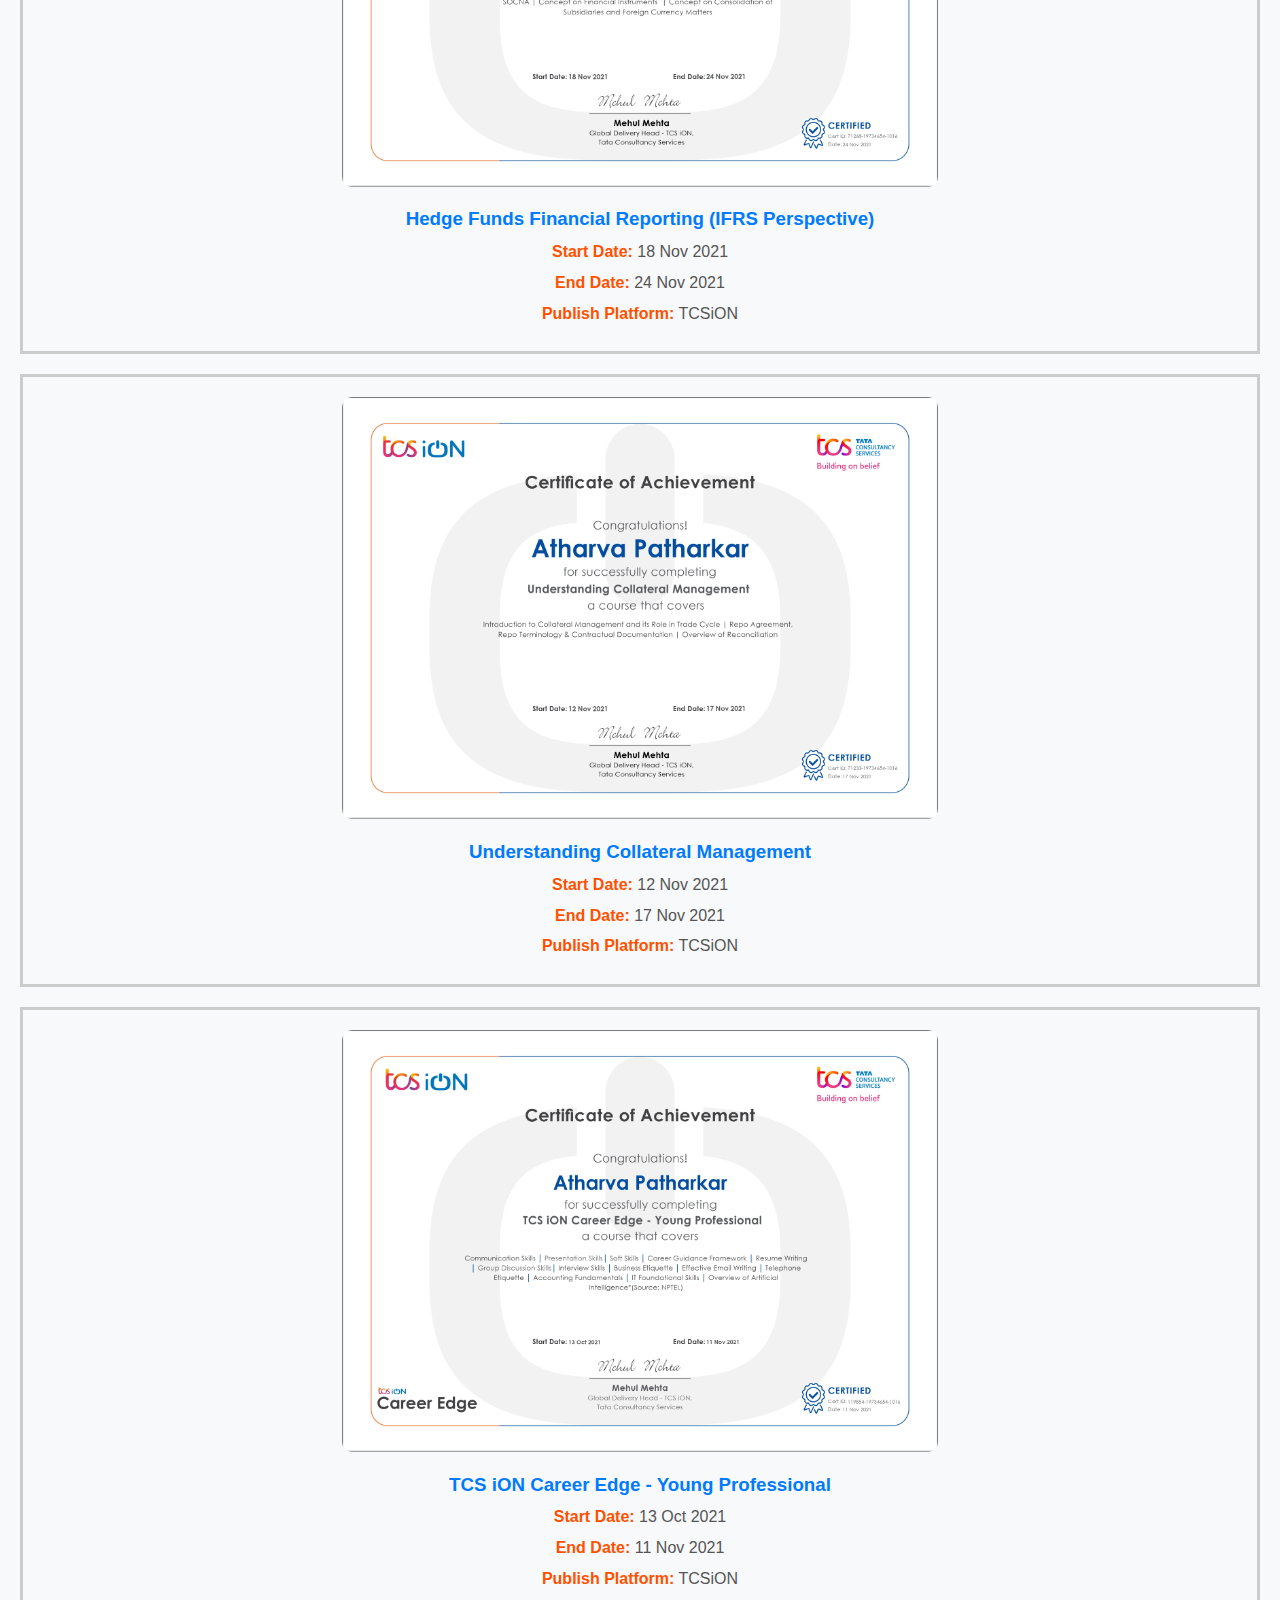
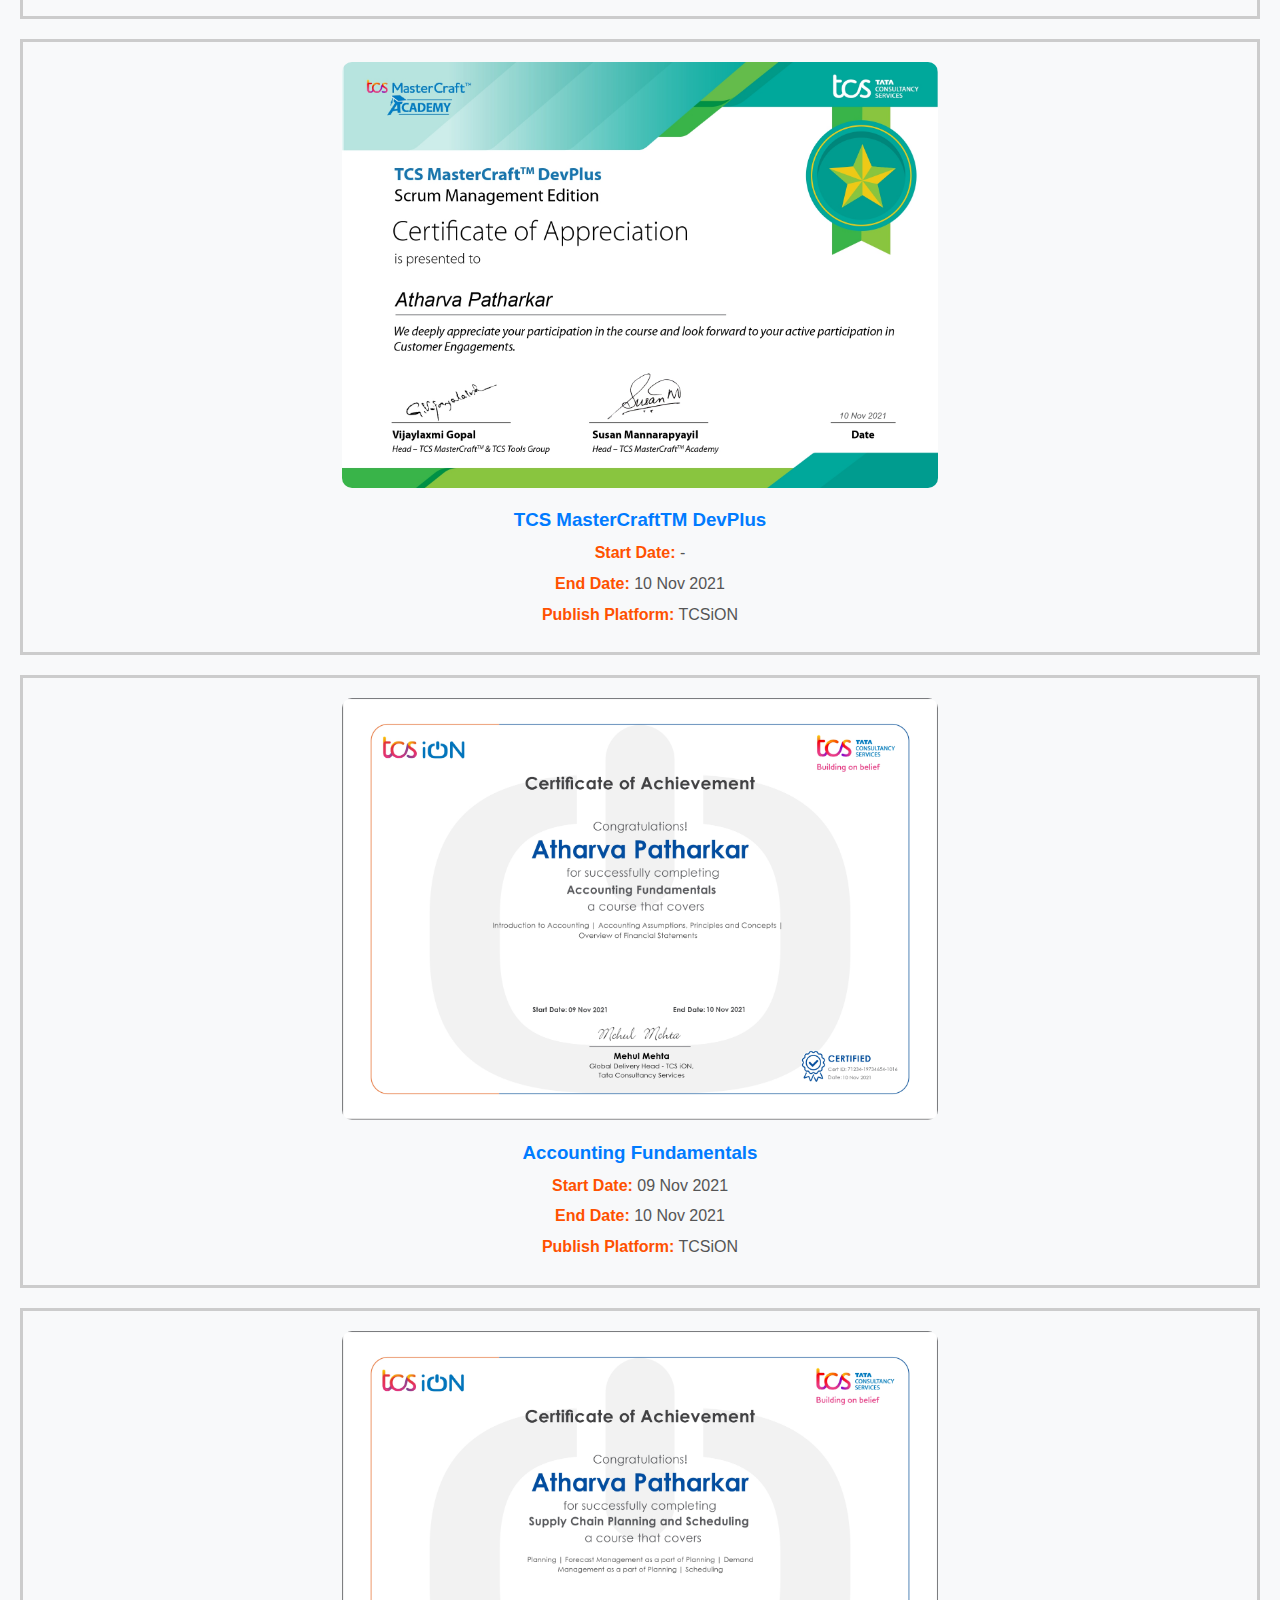
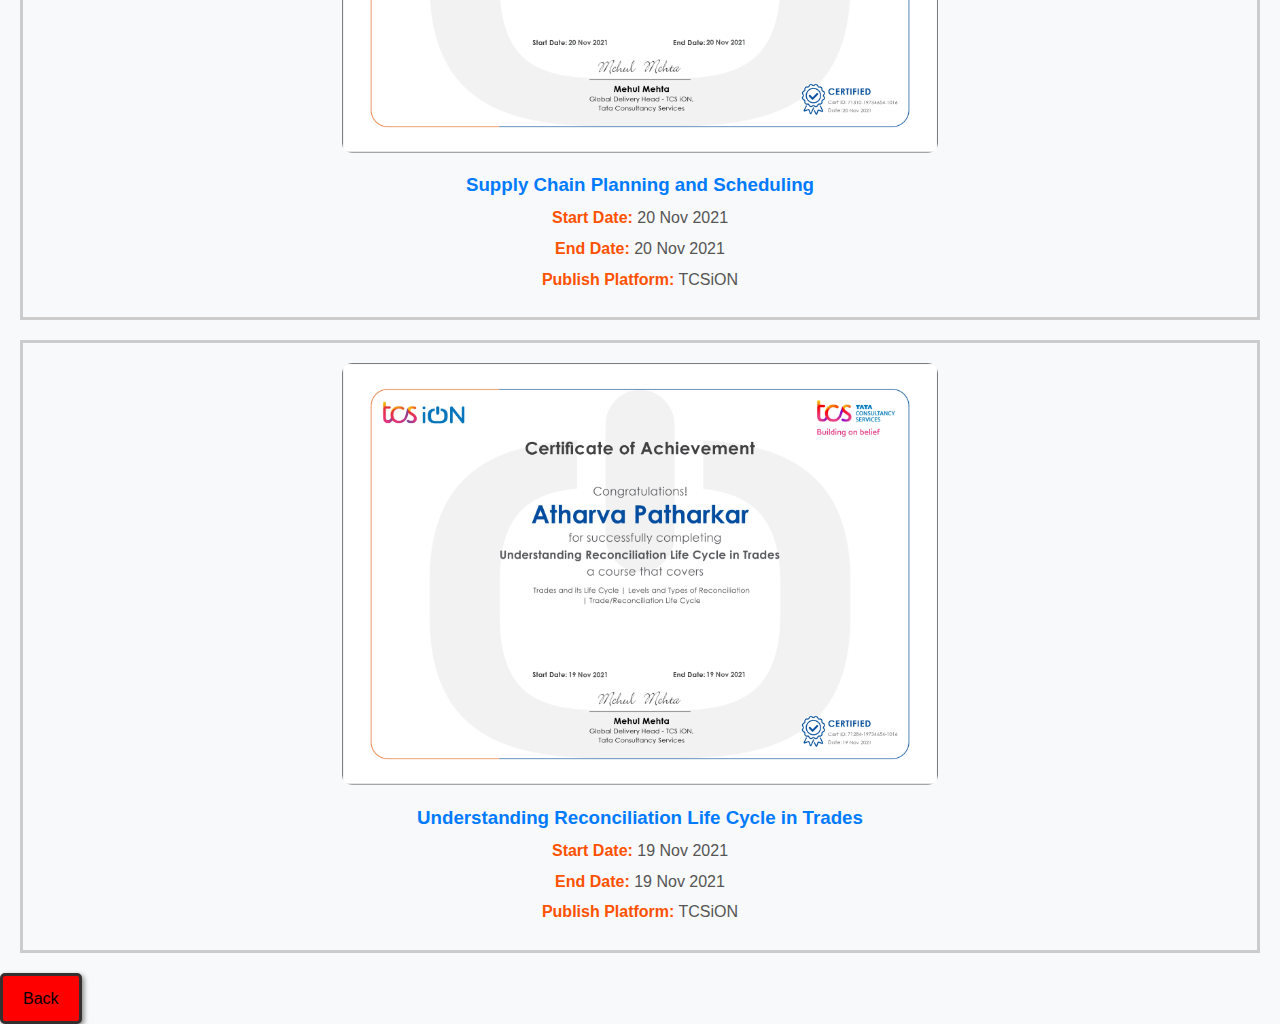
==== commit 714d81e6: "Update certificate.html" ====
--- a/certificate.html
+++ b/certificate.html
@@ -18,12 +18,12 @@
 
         h2 {
             text-align: center;
-            color: #333;
+            color: #d10d00;
         }
 
         /* Certificate Styles */
         .certificate {
-            border: 1px solid #ccc;
+            border: 3px solid #ccc;
             padding: 20px;
             margin: 20px;
             text-align: center;
@@ -88,9 +88,9 @@
     <div class="certificate">
         <img src="certificates/Internship_Certificate.jpg" alt="Internship Certificate Image">
         <h3>Internship</h3>
-        <p><strong>Start Date:</strong> - </p>
-        <p><strong>End Date:</strong> - </p>
-        <p><strong>Publish Platform:</strong> TCSiON</p>
+        <p><strong>Start Date:</strong> 01 Jan 2024 </p>
+        <p><strong>End Date:</strong> 30 Jun 2024 </p>
+        <p><strong>Publish Platform:</strong> TechnoHacks EduTech</p>
     </div>
 
     <!-- Certificate 2: Employability Skills under LifeSkills -->
@@ -99,7 +99,7 @@
         <h3>Employability Skills under LifeSkills</h3>
         <p><strong>Start Date:</strong> 02 May 2023</p>
         <p><strong>End Date:</strong> 12 May 2023</p>
-        <p><strong>Publish Platform:</strong> TCSiON</p>
+        <p><strong>Publish Platform:</strong> Rubicon</p>
     </div>
 
     <!-- Certificate 3: Chatgpt Master Complete Openai Chatgpt Course -->
@@ -108,7 +108,7 @@
         <h3>Chatgpt Master Complete Openai Chatgpt Course</h3>
         <p><strong>Start Date:</strong> - </p>
         <p><strong>End Date:</strong> 10 Feb 2024</p>
-        <p><strong>Publish Platform:</strong> TCSiON</p>
+        <p><strong>Publish Platform:</strong> Udemy</p>
     </div>
 
     <!-- Certificate 4: The Complete Introduction To The Deep Web -->
@@ -117,7 +117,7 @@
         <h3>The Complete Introduction To The Deep Web</h3>
         <p><strong>Start Date:</strong> - </p>
         <p><strong>End Date:</strong> 26 Jan 2024</p>
-        <p><strong>Publish Platform:</strong> TCSiON</p>
+        <p><strong>Publish Platform:</strong> Udemy</p>
     </div>
 
     <!-- Certificate 5: Basics of SWIFT Messaging -->
